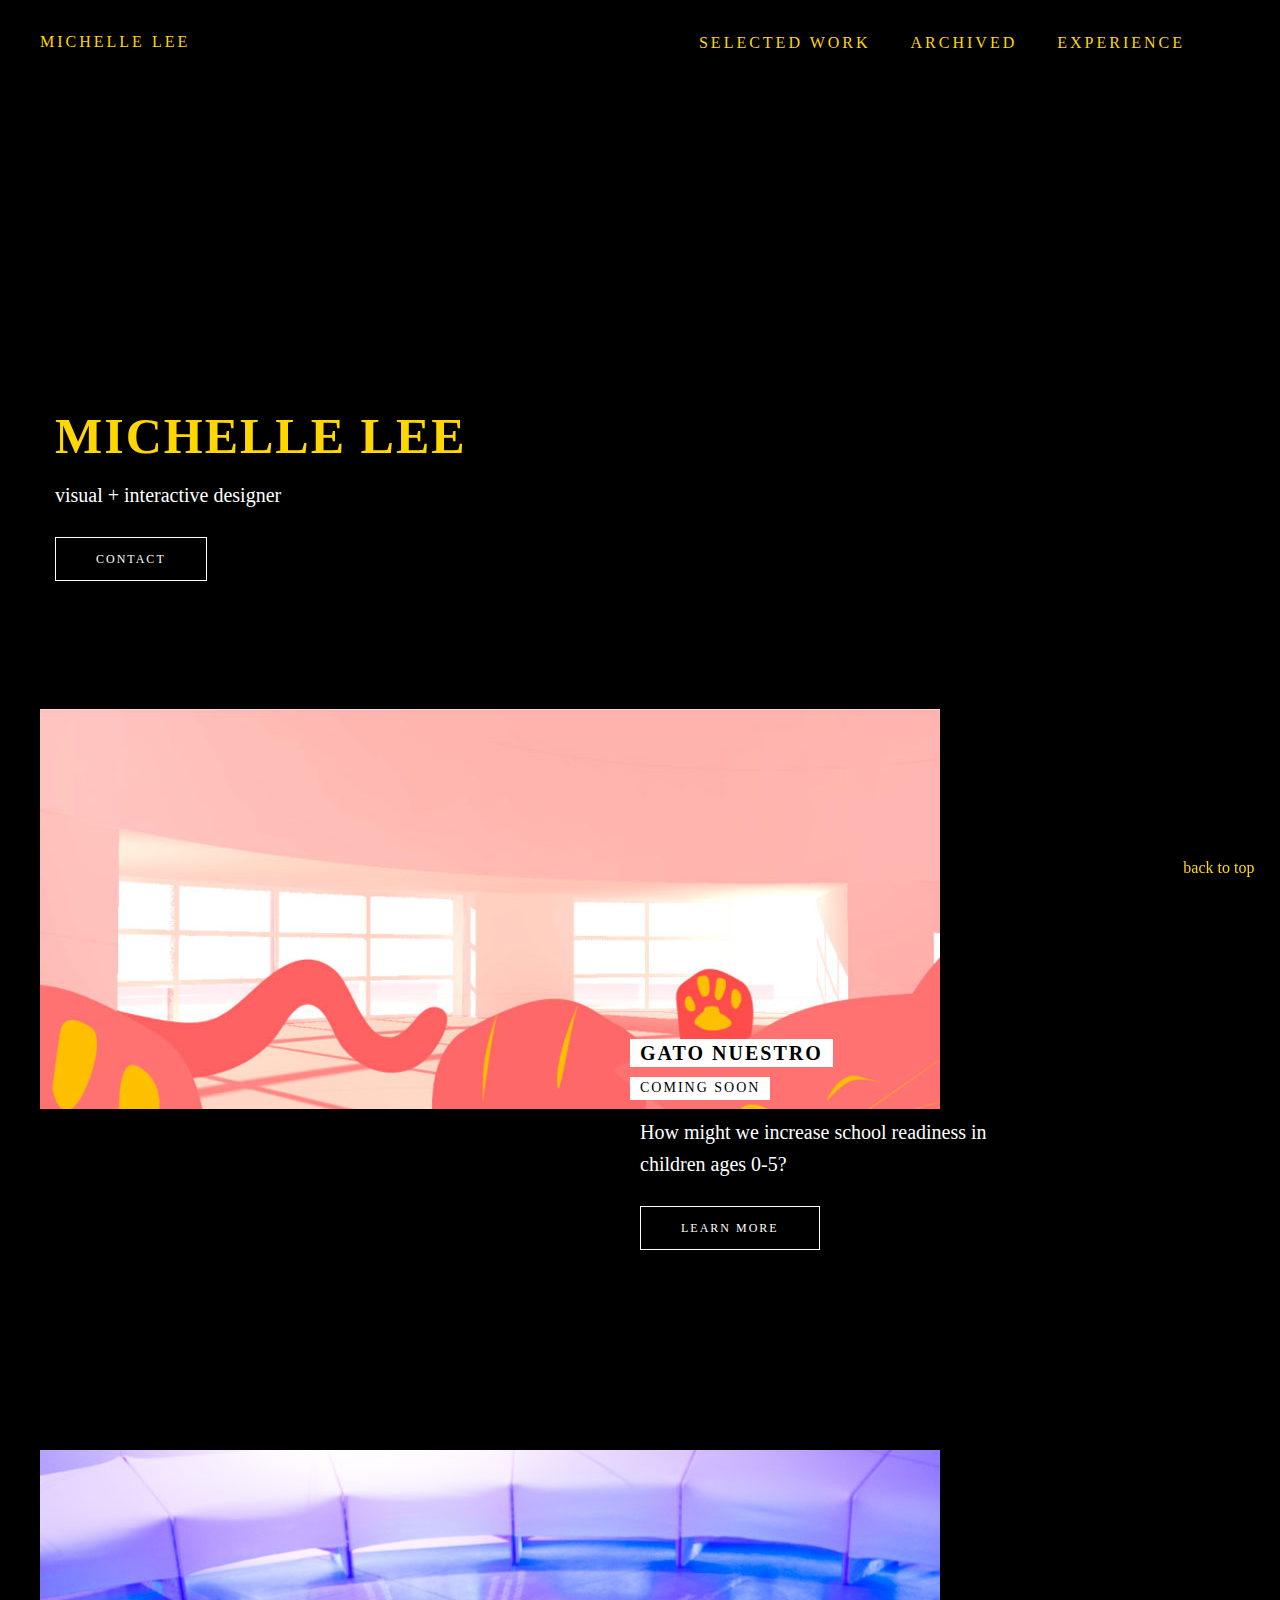
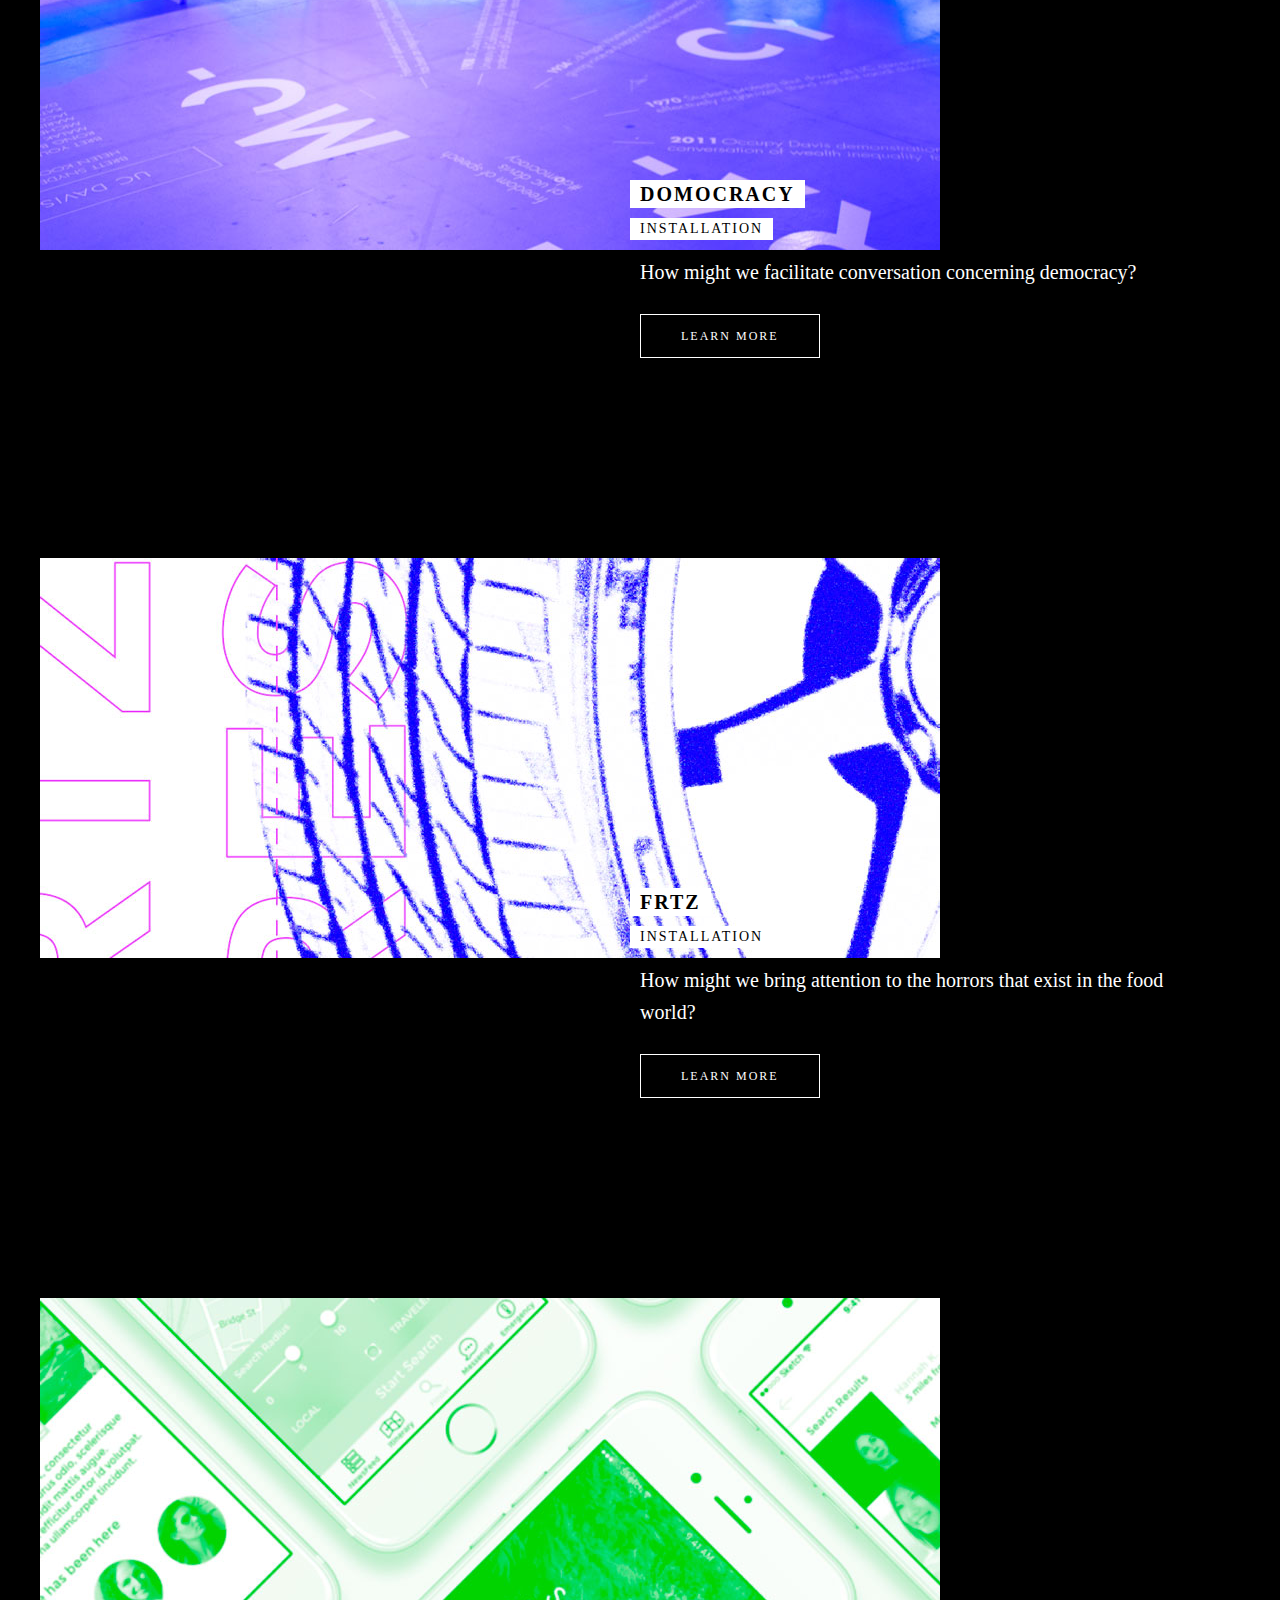
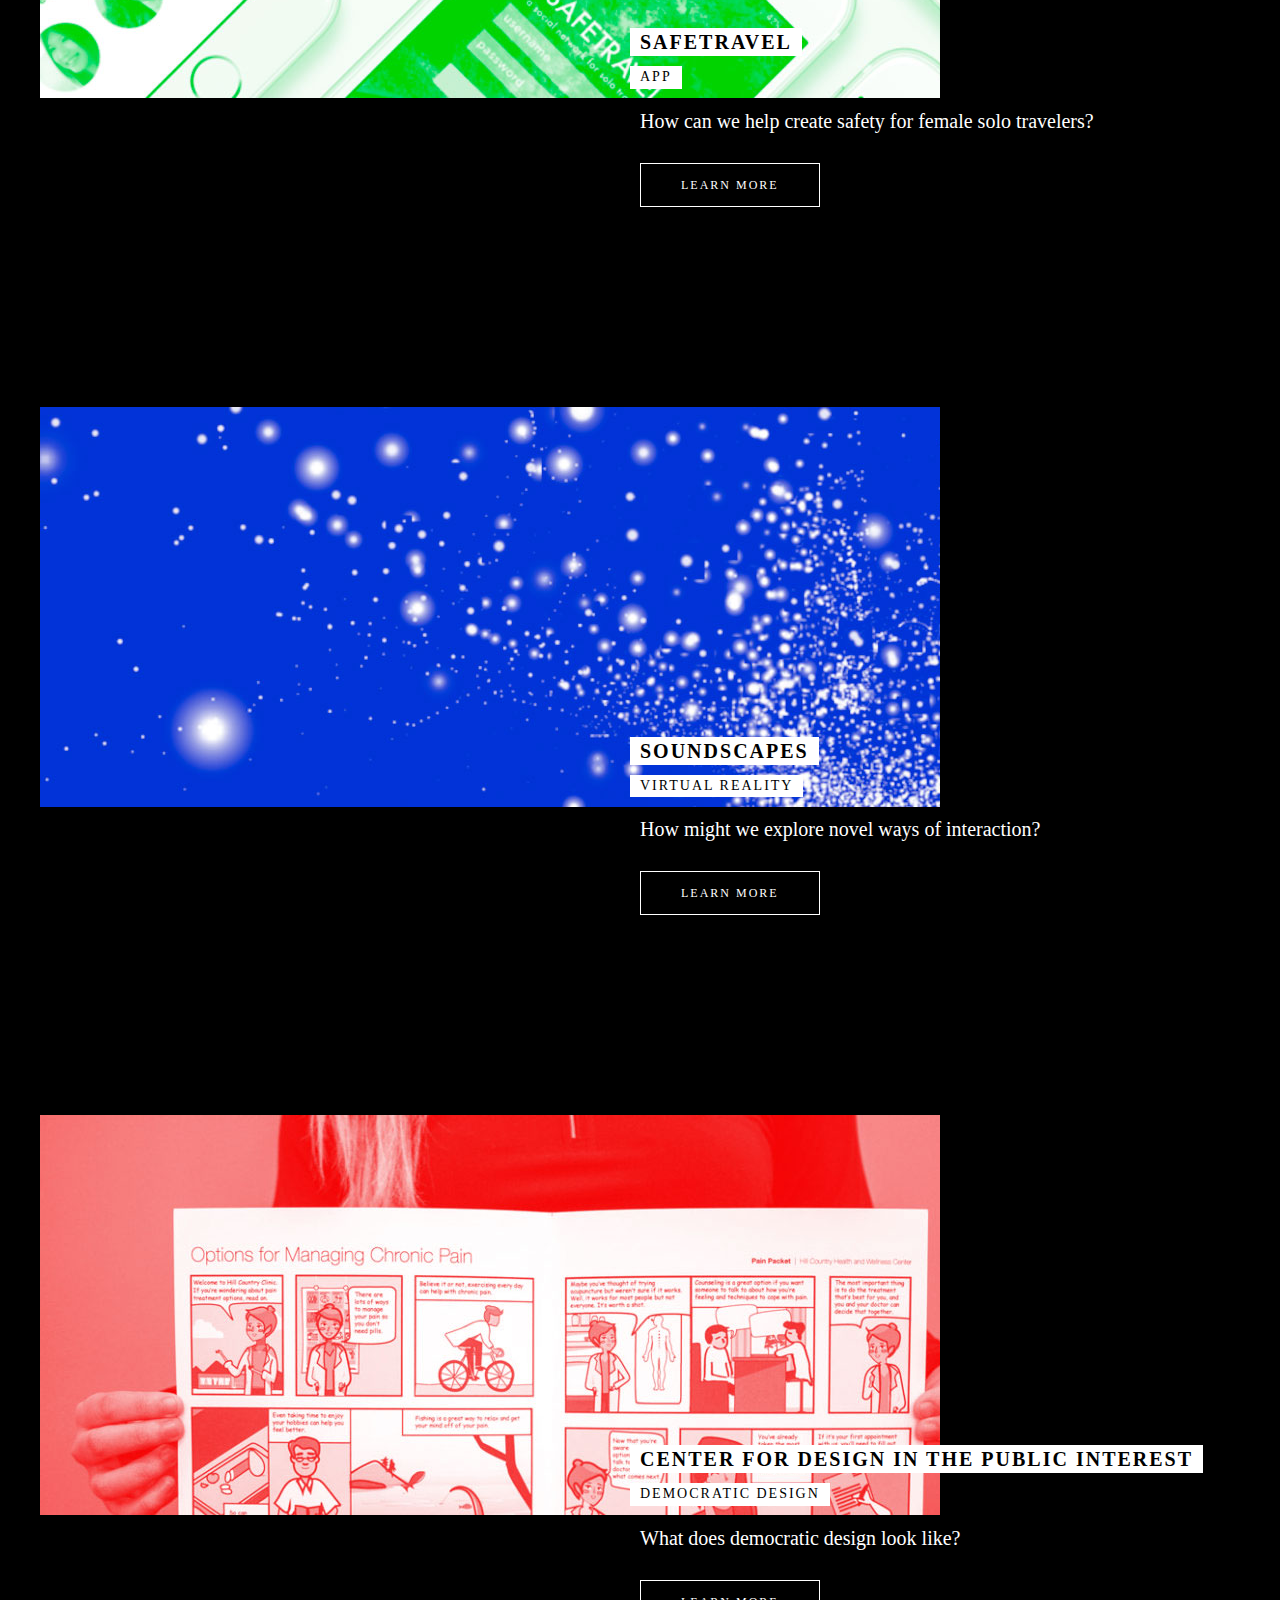
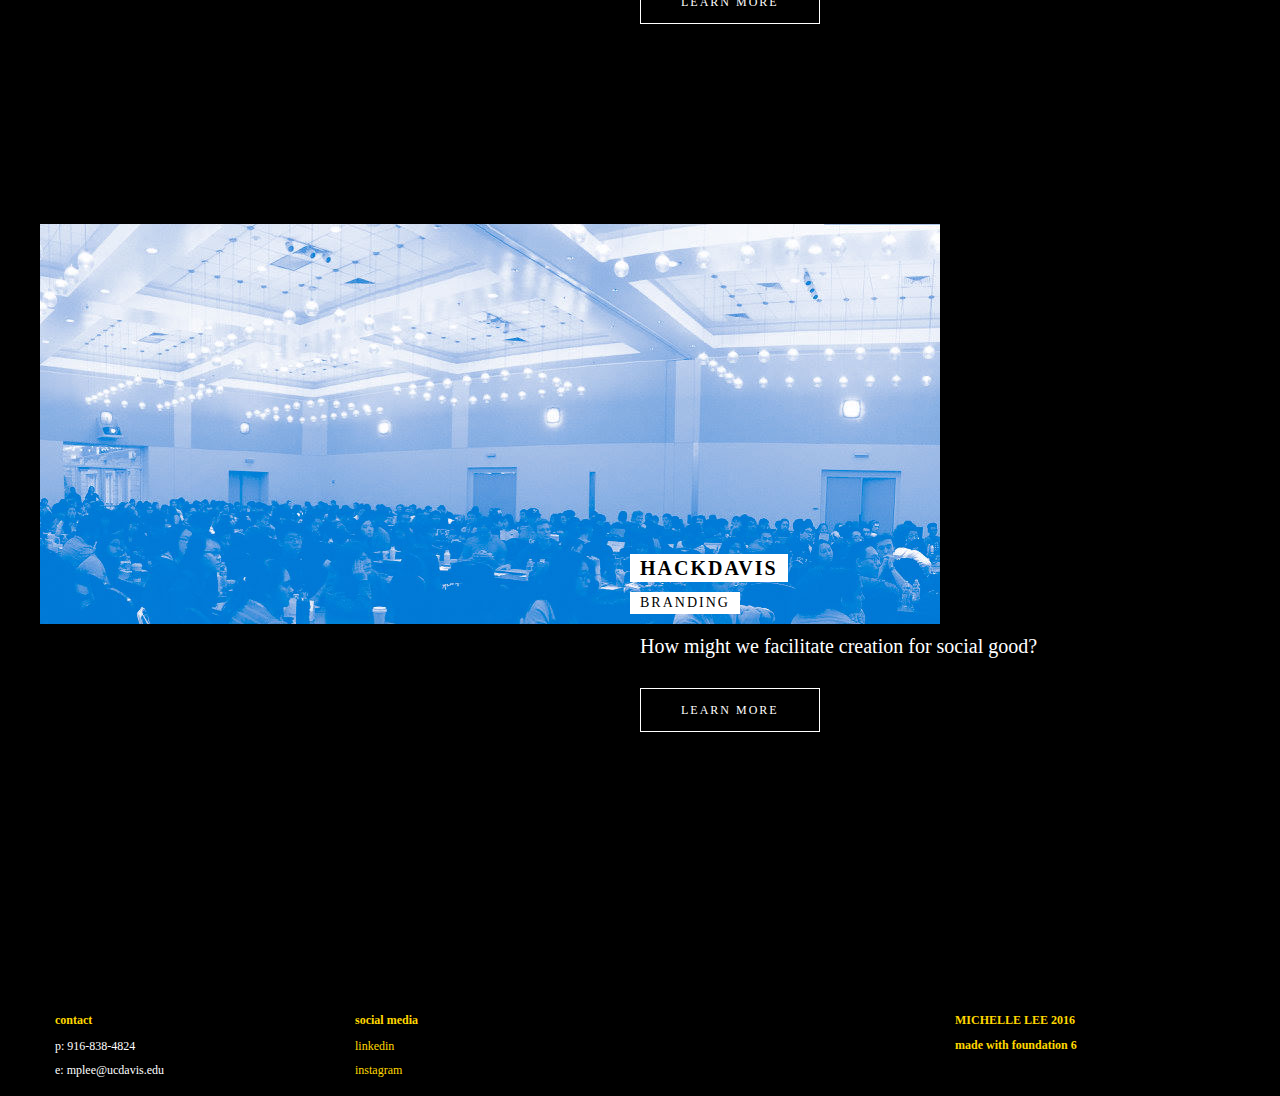
==== index.html @ e4e56f50 "initial commit" ====
<!doctype html>
<html class="no-js" lang="en" dir="ltr">

<head>
    <meta charset="utf-8">
    <meta http-equiv="x-ua-compatible" content="ie=edge">
    <meta name="viewport" content="width=device-width, initial-scale=1.0">
    <title>CALIBRATING</title>
    <link rel="stylesheet" href="css/foundation.css">
    <link rel="stylesheet" href="css/app.css">



</head>

<body>
    <video id="bgVideo" autoplay loop>
        <!-- Video is embedded in the WEBM format -->
        <source src="images/midterm_4.mov" type="video/webm">
    </video>

    <nav>


        <div class="row" id="nav">

            <a href="index.html" id="titletag">MICHELLE LEE</a>

            <div class="large-5 columns">

            </div>

            <div class="large-7 columns">
                <ul id="menu-float-right">

                    <li>
                        <a href="experience.html">EXPERIENCE</a>
                    </li>
                    <li>
                        <a href="#">ARCHIVED</a>
                    </li>
                    <li>
                        <a href="index.html">SELECTED WORK</a>
                    </li>


                </ul>
            </div>




        </div>

    </nav>
    <section>


        <div class="row" id="row1">
            <div class="small-6 large-2 columns"></div>
            <div class="small-6 large-8 columns">
                <h4>MICHELLE LEE</h4>
                <p>visual + interactive designer</p>
                <button class="generalbutton" href="mailto:mplee@ucdavis.edu">CONTACT </button>
            </div>
            <div class="small-12 large-2 columns"></div>
        </div>


    </section>


    <section>


        <div class="reveal" id="exampleModal1" data-reveal>
            <p>Coming soon to the Crocker Art Museum, May 2017</p>
            <p>“Gato Nuestro” is an installation-in-progress for early childhood development by Michelle Lee and Darin Reyes. It will be an audiovisual interactive installation for children 0-5 which explores children’s relationships with their comforting toys, their world, and themselves. </p>
            <button class="close-button" data-close aria-label="Close modal" type="button">
                <span aria-hidden="true">&times;</span>
            </button>
        </div>


        <div class="row">
            <div class="large-9 columns" id="gatonuestro"></div>
            <div class="large-3 columns"></div>

            <div class="row" class="bottomrow">
                <div class="large-6 columns"></div>
                <div class="large-6 columns" id="floater">

                    <h5>GATO NUESTRO</h5>
                    <br>
                    <p class="tags">COMING SOON
                    </p>
                    <p>How might we increase school readiness in
                        <br>children ages 0-5?</p>



                    <button class="generalbutton" data-open="exampleModal1">LEARN MORE</button>

                </div>
            </div>


        </div>



        <div class="row">
            <div class="large-9 columns" id="domocracy"></div>
            <div class="large-3 columns"></div>

            <div class="row" class="bottomrow">
                <div class="large-6 columns"></div>
                <div class="large-6 columns" id="floater">

                    <h5>DOMOCRACY</h5>
                    <br>
                    <p class="tags">INSTALLATION
                    </p>
                    <p>How might we facilitate conversation concerning democracy?</p>





                    <button class="generalbutton" data-open="domocracy-overlay">LEARN MORE</button>

                </div>
            </div>





        </div>
        <div class="row">
            <div class="large-9 columns" id="frtz"></div>
            <div class="large-3 columns"></div>

            <div class="row" class="bottomrow">
                <div class="large-6 columns"></div>
                <div class="large-6 columns" id="floater">

                    <h5>FRTZ</h5>
                    <br>
                    <p class="tags">INSTALLATION
                    </p>
                    <p>How might we bring attention to the horrors that exist in the food world?</p>



                    <button class="generalbutton" data-open="frtz-overlay">LEARN MORE</button>

                </div>
            </div>


        </div>
        <div class="row">
            <div class="large-9 columns" id="safetravel"></div>
            <div class="large-3 columns"></div>

            <div class="row" class="bottomrow">
                <div class="large-6 columns"></div>
                <div class="large-6 columns" id="floater">

                    <h5>SAFETRAVEL</h5>
                    <br>
                    <p class="tags">APP
                    </p>
                    <p>How can we help create safety for female solo travelers?</p>



                    <button class="generalbutton" data-open="safetravel-overlay">LEARN MORE</button>

                </div>
            </div>


        </div>
        <div class="row">
            <div class="large-9 columns" id="soundscapes"></div>
            <div class="large-3 columns"></div>

            <div class="row" class="bottomrow">
                <div class="large-6 columns"></div>
                <div class="large-6 columns" id="floater">

                    <h5>SOUNDSCAPES</h5>
                    <br>
                    <p class="tags">VIRTUAL REALITY
                    </p>
                    <p>How might we explore novel ways of interaction?</p>



                    <button class="generalbutton" data-open="soundscapes-overlay">LEARN MORE</button>

                </div>
            </div>


        </div>
        <div class="row">
            <div class="large-9 columns" id="dipi"></div>
            <div class="large-3 columns"></div>

            <div class="row" class="bottomrow">
                <div class="large-6 columns"></div>
                <div class="large-6 columns" id="floater">

                    <h5>CENTER FOR DESIGN IN THE PUBLIC INTEREST</h5>
                    <br>
                    <p class="tags">DEMOCRATIC DESIGN
                    </p>
                    <p>What does democratic design look like?</p>



                    <button class="generalbutton" data-open="dipi-overlay">LEARN MORE</button>

                </div>
            </div>


        </div>

        <div class="row">
            <div class="large-9 columns" id="hackdavis"></div>
            <div class="large-3 columns"></div>

            <div class="row" class="bottomrow">
                <div class="large-6 columns"></div>
                <div class="large-6 columns" id="floater">

                    <h5>HACKDAVIS</h5>
                    <br>
                    <p class="tags">BRANDING
                    </p>
                    <p>How might we facilitate creation for social good?</p>



                    <button class="generalbutton" data-open="hackdavis-overlay">LEARN MORE</button>

                </div>
            </div>


        </div>

    </section>










    <!-- OVERLAYS BEGIN HERE-->


    <!-- GATO NUESTRO OVERLAY -->

    <div class="full reveal" id="gato-overlay" data-reveal data-animation-in="fade-in" data-animation-out="fade-out">


        <div class="row" id="row">



            <div class="heroimage">
            </div>



        </div>

        <div class="row" id="row">


            <div class="small-12 large-2 columns">

                <h6>EXPERTISE</h6>
                <p class="expertise-class">
                    Arduino
                    <br> Electronics
                    <br> Spatial Experience
                    <br> Concept
                    <br>

                </p>


                <h6>TIME PERIOD</h6>
                <p class="descriptor-paragraphs">September 2016 - May 2017</p>

                <h6>COLLABORATORS </h6>
                <p class="descriptor-paragraphs">Darin Reyes</p>
                <h6>MERIT </h6>
                <p class="descriptor-paragraphs">ArtSpots Grant 2016</p>

            </div>


            <div class="small-12 large-8 columns">


                <p>
                    This is a pitch paragraph. Lorem ipsum dolor sit amet, consectetur adipiscing elit. Duis lacinia ultricies neque, sit amet pharetra diam porttitor et. Suspendisse dictum placerat risus id tristique. Praesent non elementum ex, quis feugiat mi. Maecenas ac ex non ligula rutrum volutpat. Nulla aliquam, nulla ac dictum finibus, leo arcu maximus ipsum, viverra pulvinar ligula lacus ac arcu. Nunc tempus est id nunc vulputate, non mattis erat mattis. Pellentesque id lobortis ipsum. Nunc dui mi, semper quis diam sed, dictum euismod erat. Maecenas ornare orci id sapien malesuada pharetra. Duis facilisis rhoncus lacinia. Phasellus hendrerit nisi eget nibh porttitor, quis accumsan nisi dapibus. Pellentesque congue dictum mauris ac blandit. Quisque tempor convallis ligula ut posuere. Mauris a tellus ac lectus consectetur eleifend quis eget nulla. Integer vel dui fermentum, lobortis felis ac, lacinia ante.

                </p>

                <h3>How might we create meaningful experiences for children ages 0-5?</h3>


                <p>Lorem ipsum dolor sit amet, consectetur adipiscing elit. Duis lacinia ultricies neque, sit amet pharetra diam porttitor et. Suspendisse dictum placerat risus id tristique. Praesent non elementum ex, quis feugiat mi. Maecenas ac ex non ligula rutrum volutpat. Nulla aliquam, nulla ac dictum finibus, leo arcu maximus ipsum, viverra pulvinar ligula lacus ac arcu. Nunc tempus est id nunc vulputate, non mattis erat mattis. Pellentesque id lobortis ipsum. Nunc dui mi, semper quis diam sed, dictum euismod erat. Maecenas ornare orci id sapien malesuada pharetra. Duis facilisis rhoncus lacinia. Phasellus hendrerit nisi eget nibh porttitor, quis accumsan nisi dapibus. Pellentesque congue dictum mauris ac blandit. Quisque tempor convallis ligula ut posuere. Mauris a tellus ac lectus consectetur eleifend quis eget nulla. Integer vel dui fermentum, lobortis felis ac, lacinia ante.</p>

                <p>Lorem ipsum dolor sit amet, consectetur adipiscing elit. Duis lacinia ultricies neque, sit amet pharetra diam porttitor et. Suspendisse dictum placerat risus id tristique. Praesent non elementum ex, quis feugiat mi. Maecenas ac ex non ligula rutrum volutpat. Nulla aliquam, nulla ac dictum finibus, leo arcu maximus ipsum, viverra pulvinar ligula lacus ac arcu. Nunc tempus est id nunc vulputate, non mattis erat mattis. Pellentesque id lobortis ipsum. Nunc dui mi, semper quis diam sed, dictum euismod erat. Maecenas ornare orci id sapien malesuada pharetra. Duis facilisis rhoncus lacinia. Phasellus hendrerit nisi eget nibh porttitor, quis accumsan nisi dapibus. Pellentesque congue dictum mauris ac blandit. Quisque tempor convallis ligula ut posuere. Mauris a tellus ac lectus consectetur eleifend quis eget nulla. Integer vel dui fermentum, lobortis felis ac, lacinia ante.</p>

            </div>


            <div class="small-12 large-2 columns"></div>


        </div>

        <button class="close-button" data-close aria-label="Close modal" type="button">
            <span aria-hidden="true">&times;</span>
        </button>
    </div>





    <!-- DOMOCRACY OVERLAY -->

    <div class="full reveal" id="domocracy-overlay" data-reveal data-animation-in="fade-in" data-animation-out="fade-out">


        <div class="row" id="row">



            <div class="heroimage" id="domocracy-hero-image">
            </div>



        </div>

        <div class="row" id="row">


            <div class="small-12 large-2 columns">

                <h6>EXPERTISE</h6>
                <p class="expertise-class">
                    Arduino
                    <br> Electronics
                    <br> Concept
                    <br> Spatial Experience
                    <br> Graphic Design
                    <br>

                </p>


                <h6>TIME PERIOD</h6>
                <p class="descriptor-paragraphs">Spring 2016 - Fall 2016</p>

                <h6>COLLABORATORS </h6>
                <p class="descriptor-paragraphs">Bret Yourstone
                    <br> Marissa Meier
                    <br>Jacqueline Su
                    <br>Malak Dirdiry
                    <br>Rong Ben
                    <br>Katherine Ta
                    <br>Dat Vo
                    <br>
                </p>
                <h6>MERIT </h6>
                <p class="descriptor-paragraphs">Presented at SOFA Connect 2016
                    <br>Received Funding from SOFA Chicago for Fabrication</p>

            </div>


            <div class="small-12 large-8 columns">


                <p>
                    Domocracy is a seating installation inspired by student protests at UC Davis over recent years. My team settled on highlighting the question:
                </p>

                <h3>How might we create a space that encourages freedom of speech? </h3>


                <p>We looked to structures on our own campus—the UC Davis Domes—to inspire the design of the installation’s form. Every element of the design references the core value of free speech within our community while taking inspiration from some key components that make the UC Davis campus unique. This project was created as a submission to <a href="http://www.sofaexpo.com/2016-connect">SOFA Connect 2016</a> . The prompt asked us to create seating that represented our school. It had to meet the requirements of: staging, lighting, and seating.
                </p>

                <div class="row">


                    <div class="small-6 large-6 columns">
                        <video width="100%" autoplay controls>
                            <!-- Video is embedded in the WEBM format -->
                            <source src="images/video-1478105328.mp4" type="video/webm">
                        </video>




                    </div>

                    <div class="small-6 large-6 columns">


                        <video width="100%" autoplay controls>
                            <!-- Video is embedded in the WEBM format -->
                            <source src="images/video-1478114514.mp4" type="video/webm">
                        </video>
                    </div>
                    <div class="small-12 large-12 columns ">
                        <video width="100%" autoplay controls>
                            <!-- Video is embedded in the WEBM format -->
                            <source src="images/video-1478126873.mp4" type="video/webm">
                    </div>
                    </video>



                </div>

                <p>The wooden structural framework of Domocracy has been inspired by flat-pack construction methods and Japanese joinery, techniques that involves interlocking materials together to maximize stability and material-efficiency. After researching and studying existing techniques, we began to explore ways in which our design could maintain itself while supporting human weight. Our earliest cardboard models developed into rapid prototypes on the CNC mill to find which design is most reliable. Many of our early models included individually designed seats attempting to stimulate various points of repose and posture. The original idea was for the seating itself to stimulate discourse within the space, but we felt that was ineffective and began to look too cluttered. We felt this design did not create a cohesive, unified seating area and instead redesigned the seating into a singular, adaptable profile.</p>

                <div class="row">

                    <div class="small-6 large-6 columns" height="300px">
                        <img src="images/domocracy/sm_IMG_5683_MR.jpg">

                    </div>



                    <div class="small-6 large-6 columns" height="300px">
                        <img src="images/domocracy/sm_IMG_5749_MR.jpg">
                    </div>




                </div>
                <img src="images/domocracy/14329300_1295981840421229_1410561557_o.jpg">



                <p>Domocracy incorporates responsive lighting. The volume of the conversation and the presence of people engaging in conversation within the area activate LED strips located beneath the seats. The programming language, Arduino, was utilized for this.</p>


                <img src="images/domocracy/proposal.png">
            </div>



            <div class="small-12 large-2 columns"></div>


        </div>
        <button class="close-button" data-close aria-label="Close modal" type="button">
            <span aria-hidden="true">&times;</span>
        </button>
    </div>




    <!-- frtz OVERLAY -->

    <div class="full reveal" id="frtz-overlay" data-reveal data-animation-in="fade-in" data-animation-out="fade-out">


        <div class="row" id="row">



            <div class="heroimage" id="frtz-hero-image">
            </div>



        </div>

        <div class="row" id="row">


            <div class="small-12 large-2 columns">

                <h6>EXPERTISE</h6>
                <p class="expertise-class">
                    Graphic Design
                    <br> Web Design
                    <br> Branding
                    <br>
                </p>


                <h6>TIME PERIOD</h6>
                <p class="descriptor-paragraphs">Fall 2016</p>

                <h6>COLLABORATORS </h6>
                <p class="descriptor-paragraphs"> Darin Reyes
                    <br> Lauren Kelly</p>
                <h6>MERIT </h6>
                <p class="descriptor-paragraphs">Presented at "Mind Grown" Pop Up Exhibition @ the John Natsoulas Gallery, December 7th 2016</p>

            </div>


            <div class="small-12 large-8 columns">


                <p>
                    FRTZ is a conceptual project that places viewers within the story of a merger of two companies — Fritz Co. and Fritz Inc. This interactive installation takes the form of a hiring kiosk. It tests the limts of the visitor's ethics against a sinister company history which mirrors the story of today’s leading food and medicine corporations.

                </p>

                <h3>How might we bring attention to the horrors that exist in the food world?</h3>

                <div class="row">
                    <div class="small-6 large-6 columns">
                        <img src="images/frtz/frtz-mockup1.png">
                    </div>
                    <div class="small-6 large-6 columns">
                        <img src="images/frtz/frtz-mockup2.png"></div>
                    <div class="small-12 large-12 columns">
                        <img src="images/frtz/frtz-mockup3.png"></div>


                    <div class="small-12 large-12 columns">
                        <img src="images/frtz/161207_MindGrown_0007.jpg"></div>

                    <div class="small-12 large-12 columns">
                        <img src="images/frtz/161207_MindGrown_0073.jpg"></div>

                    <div class="small-12 large-12 columns">
                        <img src="images/frtz/161207_MindGrown_0106.jpg"></div>
                </div>






            </div>


            <div class="small-12 large-2 columns"></div>


        </div>

        <button class="close-button" data-close aria-label="Close modal" type="button">
            <span aria-hidden="true">&times;</span>
        </button>
    </div>







    <!-- safetravel OVERLAY -->

    <div class="full reveal" id="safetravel-overlay" data-reveal data-animation-in="fade-in" data-animation-out="fade-out">


        <div class="row" id="row">



            <div class="heroimage">
            </div>



        </div>

        <div class="row" id="row">


            <div class="small-12 large-2 columns">

                <h6>EXPERTISE</h6>
                <p class="expertise-class">
                    FramerJS
                    <br> Prototyping
                    <br> User Interface Design
                    <br> UX Research
                    <br>
                </p>


                <h6>TIME PERIOD</h6>
                <p class="descriptor-paragraphs">Spring 2016</p>

                <h6>COLLABORATORS </h6>
                <p class="descriptor-paragraphs"> Connie Xu</p>
                <h6>MERIT </h6>
                <p class="descriptor-paragraphs">CITRIS Mobile App Competition - 1st Place
                    <Br>BIG BANG! Business Competition - Semi Finalist</p>

            </div>


            <div class="small-12 large-8 columns">


                <p>
                    This is a pitch paragraph. Lorem ipsum dolor sit amet, consectetur adipiscing elit. Duis lacinia ultricies neque, sit amet pharetra diam porttitor et. Suspendisse dictum placerat risus id tristique. Praesent non elementum ex, quis feugiat mi. Maecenas ac ex non ligula rutrum volutpat. Nulla aliquam, nulla ac dictum finibus, leo arcu maximus ipsum, viverra pulvinar ligula lacus ac arcu. Nunc tempus est id nunc vulputate, non mattis erat mattis. Pellentesque id lobortis ipsum. Nunc dui mi, semper quis diam sed, dictum euismod erat. Maecenas ornare orci id sapien malesuada pharetra. Duis facilisis rhoncus lacinia. Phasellus hendrerit nisi eget nibh porttitor, quis accumsan nisi dapibus. Pellentesque congue dictum mauris ac blandit. Quisque tempor convallis ligula ut posuere. Mauris a tellus ac lectus consectetur eleifend quis eget nulla. Integer vel dui fermentum, lobortis felis ac, lacinia ante.

                </p>

                <h3>How can we help create safety for female solo travelers? </h3>


                <p>Lorem ipsum dolor sit amet, consectetur adipiscing elit. Duis lacinia ultricies neque, sit amet pharetra diam porttitor et. Suspendisse dictum placerat risus id tristique. Praesent non elementum ex, quis feugiat mi. Maecenas ac ex non ligula rutrum volutpat. Nulla aliquam, nulla ac dictum finibus, leo arcu maximus ipsum, viverra pulvinar ligula lacus ac arcu. Nunc tempus est id nunc vulputate, non mattis erat mattis. Pellentesque id lobortis ipsum. Nunc dui mi, semper quis diam sed, dictum euismod erat. Maecenas ornare orci id sapien malesuada pharetra. Duis facilisis rhoncus lacinia. Phasellus hendrerit nisi eget nibh porttitor, quis accumsan nisi dapibus. Pellentesque congue dictum mauris ac blandit. Quisque tempor convallis ligula ut posuere. Mauris a tellus ac lectus consectetur eleifend quis eget nulla. Integer vel dui fermentum, lobortis felis ac, lacinia ante.</p>

                <p>Lorem ipsum dolor sit amet, consectetur adipiscing elit. Duis lacinia ultricies neque, sit amet pharetra diam porttitor et. Suspendisse dictum placerat risus id tristique. Praesent non elementum ex, quis feugiat mi. Maecenas ac ex non ligula rutrum volutpat. Nulla aliquam, nulla ac dictum finibus, leo arcu maximus ipsum, viverra pulvinar ligula lacus ac arcu. Nunc tempus est id nunc vulputate, non mattis erat mattis. Pellentesque id lobortis ipsum. Nunc dui mi, semper quis diam sed, dictum euismod erat. Maecenas ornare orci id sapien malesuada pharetra. Duis facilisis rhoncus lacinia. Phasellus hendrerit nisi eget nibh porttitor, quis accumsan nisi dapibus. Pellentesque congue dictum mauris ac blandit. Quisque tempor convallis ligula ut posuere. Mauris a tellus ac lectus consectetur eleifend quis eget nulla. Integer vel dui fermentum, lobortis felis ac, lacinia ante.</p>

            </div>


            <div class="small-12 large-2 columns"></div>


        </div>

        <button class="close-button" data-close aria-label="Close modal" type="button">
            <span aria-hidden="true">&times;</span>
        </button>
    </div>









    <!-- soundscapes OVERLAY -->

    <div class="full reveal" id="soundscapes-overlay" data-reveal data-animation-in="fade-in" data-animation-out="fade-out">


        <div class="row" id="row">



            <div class="heroimage">
            </div>



        </div>

        <div class="row" id="row">


            <div class="small-12 large-2 columns">

                <h6>EXPERTISE</h6>
                <p class="expertise-class">
                    HTML/CSS
                    <br> Javascript
                    <br> Google Cardboard
                    <br>

                </p>


                <h6>TIME PERIOD</h6>
                <p class="descriptor-paragraphs">Winter 2016</p>

                <h6>COLLABORATORS </h6>
                <p class="descriptor-paragraphs">Darin Reyes</p>
                <h6>MERIT </h6>
                <p class="descriptor-paragraphs">This project was presented at ISEA 2016 Hong Kong and also as a part of our guest lecture "Design for Social Change"</p>

            </div>


            <div class="small-12 large-8 columns">


                <p>
                    This is a pitch paragraph. Lorem ipsum dolor sit amet, consectetur adipiscing elit. Duis lacinia ultricies neque, sit amet pharetra diam porttitor et. Suspendisse dictum placerat risus id tristique. Praesent non elementum ex, quis feugiat mi. Maecenas ac ex non ligula rutrum volutpat. Nulla aliquam, nulla ac dictum finibus, leo arcu maximus ipsum, viverra pulvinar ligula lacus ac arcu. Nunc tempus est id nunc vulputate, non mattis erat mattis. Pellentesque id lobortis ipsum. Nunc dui mi, semper quis diam sed, dictum euismod erat. Maecenas ornare orci id sapien malesuada pharetra. Duis facilisis rhoncus lacinia. Phasellus hendrerit nisi eget nibh porttitor, quis accumsan nisi dapibus. Pellentesque congue dictum mauris ac blandit. Quisque tempor convallis ligula ut posuere. Mauris a tellus ac lectus consectetur eleifend quis eget nulla. Integer vel dui fermentum, lobortis felis ac, lacinia ante.

                </p>

                <h3>How might we explore novel ways of interaction? </h3>


                <p>Lorem ipsum dolor sit amet, consectetur adipiscing elit. Duis lacinia ultricies neque, sit amet pharetra diam porttitor et. Suspendisse dictum placerat risus id tristique. Praesent non elementum ex, quis feugiat mi. Maecenas ac ex non ligula rutrum volutpat. Nulla aliquam, nulla ac dictum finibus, leo arcu maximus ipsum, viverra pulvinar ligula lacus ac arcu. Nunc tempus est id nunc vulputate, non mattis erat mattis. Pellentesque id lobortis ipsum. Nunc dui mi, semper quis diam sed, dictum euismod erat. Maecenas ornare orci id sapien malesuada pharetra. Duis facilisis rhoncus lacinia. Phasellus hendrerit nisi eget nibh porttitor, quis accumsan nisi dapibus. Pellentesque congue dictum mauris ac blandit. Quisque tempor convallis ligula ut posuere. Mauris a tellus ac lectus consectetur eleifend quis eget nulla. Integer vel dui fermentum, lobortis felis ac, lacinia ante.</p>

                <p>Lorem ipsum dolor sit amet, consectetur adipiscing elit. Duis lacinia ultricies neque, sit amet pharetra diam porttitor et. Suspendisse dictum placerat risus id tristique. Praesent non elementum ex, quis feugiat mi. Maecenas ac ex non ligula rutrum volutpat. Nulla aliquam, nulla ac dictum finibus, leo arcu maximus ipsum, viverra pulvinar ligula lacus ac arcu. Nunc tempus est id nunc vulputate, non mattis erat mattis. Pellentesque id lobortis ipsum. Nunc dui mi, semper quis diam sed, dictum euismod erat. Maecenas ornare orci id sapien malesuada pharetra. Duis facilisis rhoncus lacinia. Phasellus hendrerit nisi eget nibh porttitor, quis accumsan nisi dapibus. Pellentesque congue dictum mauris ac blandit. Quisque tempor convallis ligula ut posuere. Mauris a tellus ac lectus consectetur eleifend quis eget nulla. Integer vel dui fermentum, lobortis felis ac, lacinia ante.</p>

            </div>


            <div class="small-12 large-2 columns"></div>


        </div>

        <button class="close-button" data-close aria-label="Close modal" type="button">
            <span aria-hidden="true">&times;</span>
        </button>
    </div>






    <!--Dipi OVERLAY -->

    <div class="full reveal" id="dipi-overlay" data-reveal data-animation-in="fade-in" data-animation-out="fade-out">


        <div class="row" id="row">



            <div class="heroimage">
            </div>



        </div>

        <div class="row" id="row">


            <div class="small-12 large-2 columns">

                <h6>EXPERTISE</h6>
                <p class="expertise-class">
                    Graphic Design
                    <br> After Effects
                    <br> Generalist
                    <br>

                </p>


                <h6>TIME PERIOD</h6>
                <p class="descriptor-paragraphs">Winter 2015 - Winter 2016</p>

            </div>


            <div class="small-12 large-8 columns">


                <p>
                    This is a pitch paragraph. Lorem ipsum dolor sit amet, consectetur adipiscing elit. Duis lacinia ultricies neque, sit amet pharetra diam porttitor et. Suspendisse dictum placerat risus id tristique. Praesent non elementum ex, quis feugiat mi. Maecenas ac ex non ligula rutrum volutpat. Nulla aliquam, nulla ac dictum finibus, leo arcu maximus ipsum, viverra pulvinar ligula lacus ac arcu. Nunc tempus est id nunc vulputate, non mattis erat mattis. Pellentesque id lobortis ipsum. Nunc dui mi, semper quis diam sed, dictum euismod erat. Maecenas ornare orci id sapien malesuada pharetra. Duis facilisis rhoncus lacinia. Phasellus hendrerit nisi eget nibh porttitor, quis accumsan nisi dapibus. Pellentesque congue dictum mauris ac blandit. Quisque tempor convallis ligula ut posuere. Mauris a tellus ac lectus consectetur eleifend quis eget nulla. Integer vel dui fermentum, lobortis felis ac, lacinia ante.

                </p>

                <h3>What does democratic design look like? </h3>


                <p>Lorem ipsum dolor sit amet, consectetur adipiscing elit. Duis lacinia ultricies neque, sit amet pharetra diam porttitor et. Suspendisse dictum placerat risus id tristique. Praesent non elementum ex, quis feugiat mi. Maecenas ac ex non ligula rutrum volutpat. Nulla aliquam, nulla ac dictum finibus, leo arcu maximus ipsum, viverra pulvinar ligula lacus ac arcu. Nunc tempus est id nunc vulputate, non mattis erat mattis. Pellentesque id lobortis ipsum. Nunc dui mi, semper quis diam sed, dictum euismod erat. Maecenas ornare orci id sapien malesuada pharetra. Duis facilisis rhoncus lacinia. Phasellus hendrerit nisi eget nibh porttitor, quis accumsan nisi dapibus. Pellentesque congue dictum mauris ac blandit. Quisque tempor convallis ligula ut posuere. Mauris a tellus ac lectus consectetur eleifend quis eget nulla. Integer vel dui fermentum, lobortis felis ac, lacinia ante.</p>

                <p>Lorem ipsum dolor sit amet, consectetur adipiscing elit. Duis lacinia ultricies neque, sit amet pharetra diam porttitor et. Suspendisse dictum placerat risus id tristique. Praesent non elementum ex, quis feugiat mi. Maecenas ac ex non ligula rutrum volutpat. Nulla aliquam, nulla ac dictum finibus, leo arcu maximus ipsum, viverra pulvinar ligula lacus ac arcu. Nunc tempus est id nunc vulputate, non mattis erat mattis. Pellentesque id lobortis ipsum. Nunc dui mi, semper quis diam sed, dictum euismod erat. Maecenas ornare orci id sapien malesuada pharetra. Duis facilisis rhoncus lacinia. Phasellus hendrerit nisi eget nibh porttitor, quis accumsan nisi dapibus. Pellentesque congue dictum mauris ac blandit. Quisque tempor convallis ligula ut posuere. Mauris a tellus ac lectus consectetur eleifend quis eget nulla. Integer vel dui fermentum, lobortis felis ac, lacinia ante.</p>

            </div>


            <div class="small-12 large-2 columns"></div>


        </div>

        <button class="close-button" data-close aria-label="Close modal" type="button">
            <span aria-hidden="true">&times;</span>
        </button>
    </div>









    <!--Hackdavis OVERLAY -->

    <div class="full reveal" id="hackdavis-overlay" data-reveal data-animation-in="fade-in" data-animation-out="fade-out">


        <div class="row" id="row">



            <div class="heroimage" id="hackdavis-hero-image">
            </div>



        </div>

        <div class="row" id="row">


            <div class="small-12 large-2 columns">

                <h6>EXPERTISE</h6>
                <p class="expertise-class">
                    Graphic Design
                    <br> Project Management
                    <br> Branding
                    <br>

                </p>


                <h6>TIME PERIOD</h6>
                <p class="descriptor-paragraphs">Winter 2015 - Spring 2016</p>



                <h6>COLLABORATORS</h6>
                <p class="descriptor-paragraphs">HackDavis 2016 Team</p>

            </div>


            <div class="small-12 large-8 columns">


                <p>
                    <a href="https://hackdavis.io/2016/">HackDavis 2016</a> was the first major collegiate hackathon at UC Davis completely run by students. In Spring 2016, over 450 students, hackers, and creatives came together for 36 hours of hacking. We provided a platform to bring together the most talented students in California to address the world’s most pressing social issues; asking ourselves:

                </p>

                <h3>How might we facilitate creation for social good?</h3>


                <p>There were three main tracks to our hackathon: Environment, Health & Wellness, and Education. With these 3 tracks, we hoped to inspire change and cultivate a growing hacker community dedicated to social change at UC Davis. </p>

                <p>As the director of Design for this project, I created a professional branding system that was used to communicate with sponsors, generating over $50,000 in support. We received funding from top companies such as Google, Amazon, IBM, and more. After establishing our professional appearance, I hired a small team of designers to aid in creating the marketing materials for the event. </p>

                <p>At the end of the event, we gave out over $10,000 in prizes, and donated a matching amount to three charities of our choosing.</p>


                <div class="row">
                    <div class="small-12 columns">
                         <img src="images/hackdavis/hack11.jpg">
                <img src="images/hackdavis/hacklogo.png">
                <img src="images/hackdavis/hackdavis1.png">
                <img src="images/hackdavis/hack2.png">
                <img src="images/hackdavis/hack3.png">
                <img src="images/hackdavis/hack4.png"> 
                <img src="images/hackdavis/hack5.png">
                    </div></div>
                                <div class="row">
                <div class="small-6 columns">
                  <img src="images/hackdavis/hack6.png">
               
                </div>
                
                <div class="small-6 columns">
                
                 <img src="images/hackdavis/hack7.png">
                
                </div>
                </div>
               <div class="row">  <div class="small-12 columns">
                  <img src="images/hackdavis/hack8.png">
                  <img src="images/hackdavis/hack9.png">
                  <img src="images/hackdavis/hack10.png">
                   </div>
                       </div>






            </div>



            <div class="small-12 large-2 columns"></div>


        </div>

        <button class="close-button" data-close aria-label="Close modal" type="button">
            <span aria-hidden="true">&times;</span>
        </button>
    </div>










    <footer>
        <div class="row">

            <div class="large-3 columns">
                <h4>contact</h4>
                <ul>
                    <li>p: 916-838-4824</li>
                    <li>e: mplee@ucdavis.edu</li>
                </ul>
            </div>
            <div class="large-6 columns">
                <h4>social media</h4>
                <ul>
                    <li><a href="https://www.linkedin.com/in/michelle-lee-199a5198">linkedin</a></li>
                    <li><a href="https://www.instagram.com/mishaplee/">instagram</a></li>
                </ul>
            </div>
            <div class="large-3 columns">
                <h4>MICHELLE LEE 2016</h4>
                <h4>made with foundation 6</h4></div>

        </div>
    </footer>
    <div id="back-top">
        <a href="#"> back to top </a>
    </div>






    <!--     
<div class="row">
  <div class="small-2 large-4 columns">hello</div>
  <div class="small-4 large-4 columns">hello</div>
  <div class="small-6 large-4 columns">hello</div>
</div>
<div class="row">
  <div class="large-3 columns">hello</div>
  <div class="large-6 columns">hello</div>
  <div class="large-3 columns">hello</div>
</div>
<div class="row">
  <div class="small-6 large-2 columns">hello</div>
  <div class="small-6 large-8 columns">Michelle Lee<br>visual + interaction design </div>
  <div class="small-12 large-2 columns">hello</div>
</div>
          
          </section>
<div class="row">
  <div class="small-3 columns">hello</div>
  <div class="small-9 columns">hello</div>
</div>
<div class="row">
  <div class="large-4 columns">hello</div>
  <div class="large-8 columns">hello</div>
</div>
<div class="row">
  <div class="small-6 large-5 columns">hello</div>
  <div class="small-6 large-7 columns">hello</div>
</div>
<div class="row">
  <div class="large-6 columns">hello</div>
  <div class="large-6 columns">hello</div>
</div>

-->




    <script src="js/vendor/jquery.js"></script>
    <script src="js/vendor/what-input.js"></script>
    <script src="js/vendor/foundation.js"></script>
    <script src="js/app.js"></script>
</body>

</html>
---- css/app.css ----
footer{
        margin-top: 80px;
    margin-bottom: 20px;
}

footer h4{
    font-size: 12px;
    letter-spacing: normal;
    
}

footer ul li{
    list-style-type: none;
    font-family: open sans;
    margin-bottom: 5px;
    margin-left: -20px;
    font-size: 12px;
}


video#bgVideo {
  position: absolute;
  top: -200px;  
 width: 110%; 
  min-height: 800px;
  z-index: -1; // Put the video behind all other elements
}
 
@media only screen and (max-width: 768px) {
  video#bgVideo {
    display:none;
  }
  body{
    background-image:url("image.png");
  }
}



body {
    background-color: black;
    color: white;
    font-family: open sans;
    
    
}

.top-bar,
.top-bar-left li,
.top-bar-right li,
.dropdown menu {
    background-color: #131313;
    color: white;
    letter-spacing: 2px;
    
}


nav {
    color: white;
    margin-top: 30px;
    letter-spacing: 3px;
}

nav ul {
    list-style-type: none;
}

nav ul li{
    float:right;
    margin-right: 40px;
    color:white;
}


a:link{
text-decoration: none;
color:gold;
}

a:visited{
text-decoration: none;
color:gold;
}

a:hover{
text-decoration: none;
color:grey;
}

a:active{
text-decoration: underline;
color:gold;
}


#row1 {
    margin-top: 27%;
    margin-bottom: 10%;
}

h4 {
    letter-spacing: 2px;
    font-size: 50px;
    font-weight: bold;
    color: gold;
    font-family: open sans;
}

h5 {
    letter-spacing: 2px;
    font-family: open sans;
    margin-top: 50px;
    font-weight: bold;
    color: black;
    background-color: white;
    display: inline-block;
    padding: 0px 10px 0px 10px;
    margin-left: -10px;

}

p {
    font-family: lora;
    font-size: 20px;
}

.tags {
    font-family: open sans;
    font-size: 14px;
    letter-spacing: 2px;
    color: black;
    display: inline-block;
    background-color:white;
     padding: 0px 10px 0px 10px;
    margin-left: -10px;
    
}

#gatonuestro, #domocracy, #frtz, #safetravel, #dipi, #soundscapes, #hackdavis {
  
    height: 400px;
    margin-bottom: 70px;
    z-index: 2;
    
}



#gatonuestro {
    background-image: url("../images/gato-1.jpg");
  
}


#domocracy {
    background-image: url("../images/domocracy-1.jpg");
  
}


#frtz {
    background-image: url("../images/frtz-1.jpg");
  
}


#safetravel {
    background-image: url("../images/safetravel.jpg");
  
}


#dipi{
    background-image: url("../images/dipi-2.jpg");
  
}


#soundscapes {
    background-image: url("../images/soundscapes.jpg");
  
}


#hackdavis {
    background-image: url("../images/hackdavis.jpg");
  
}



.generalbutton{
 margin-top: 10px;   
padding: 15px 40px 15px 40px;
    border-style: solid;
    border-color: white;
    border-width: 1px;
    letter-spacing: 2px;
    font-family: open sans;
    font-size: 12px;
}

.row #floater{
 margin-top: -190px;
    position: relative; 
    margin-bottom: 200px;
}


.generalbutton:hover{
    background-color: white;
    color: black;   
}


#back-top {
  position: fixed;
  bottom:20px;
  right: 2%;
  z-index: 100;
    font-family: open sans;
}
    


.close-button {
 position: fixed;  
    
}


.heroimage {
 height: 500px;
    background-color: white;
    margin-bottom: 50px;
}




h6 {
 font-family: Open Sans;
    letter-spacing: 1px;
    font-weight: bolder;
    font-size: 12px;
    
}


.descriptor-paragraphs, .expertise-class{
 font-size: 14px;   
    font-family: Lora;
    
}

h3{
 font-family: Lora;
    background-color: white;
    color: black;
    padding-left: 20px;
       display: inline-block;
}


#domocracy-hero-image{
 background-image: url(../images/domocracy-1.jpg);
background-size: cover;
}

#frtz-hero-image{
 background-image: url(../images/frtz/161207_MindGrown_0088.jpg);
background-size: cover;
}



#hackdavis-hero-image{
 background-image: url(../images/hackdavis/hack11.jpg);
background-size: cover;
}
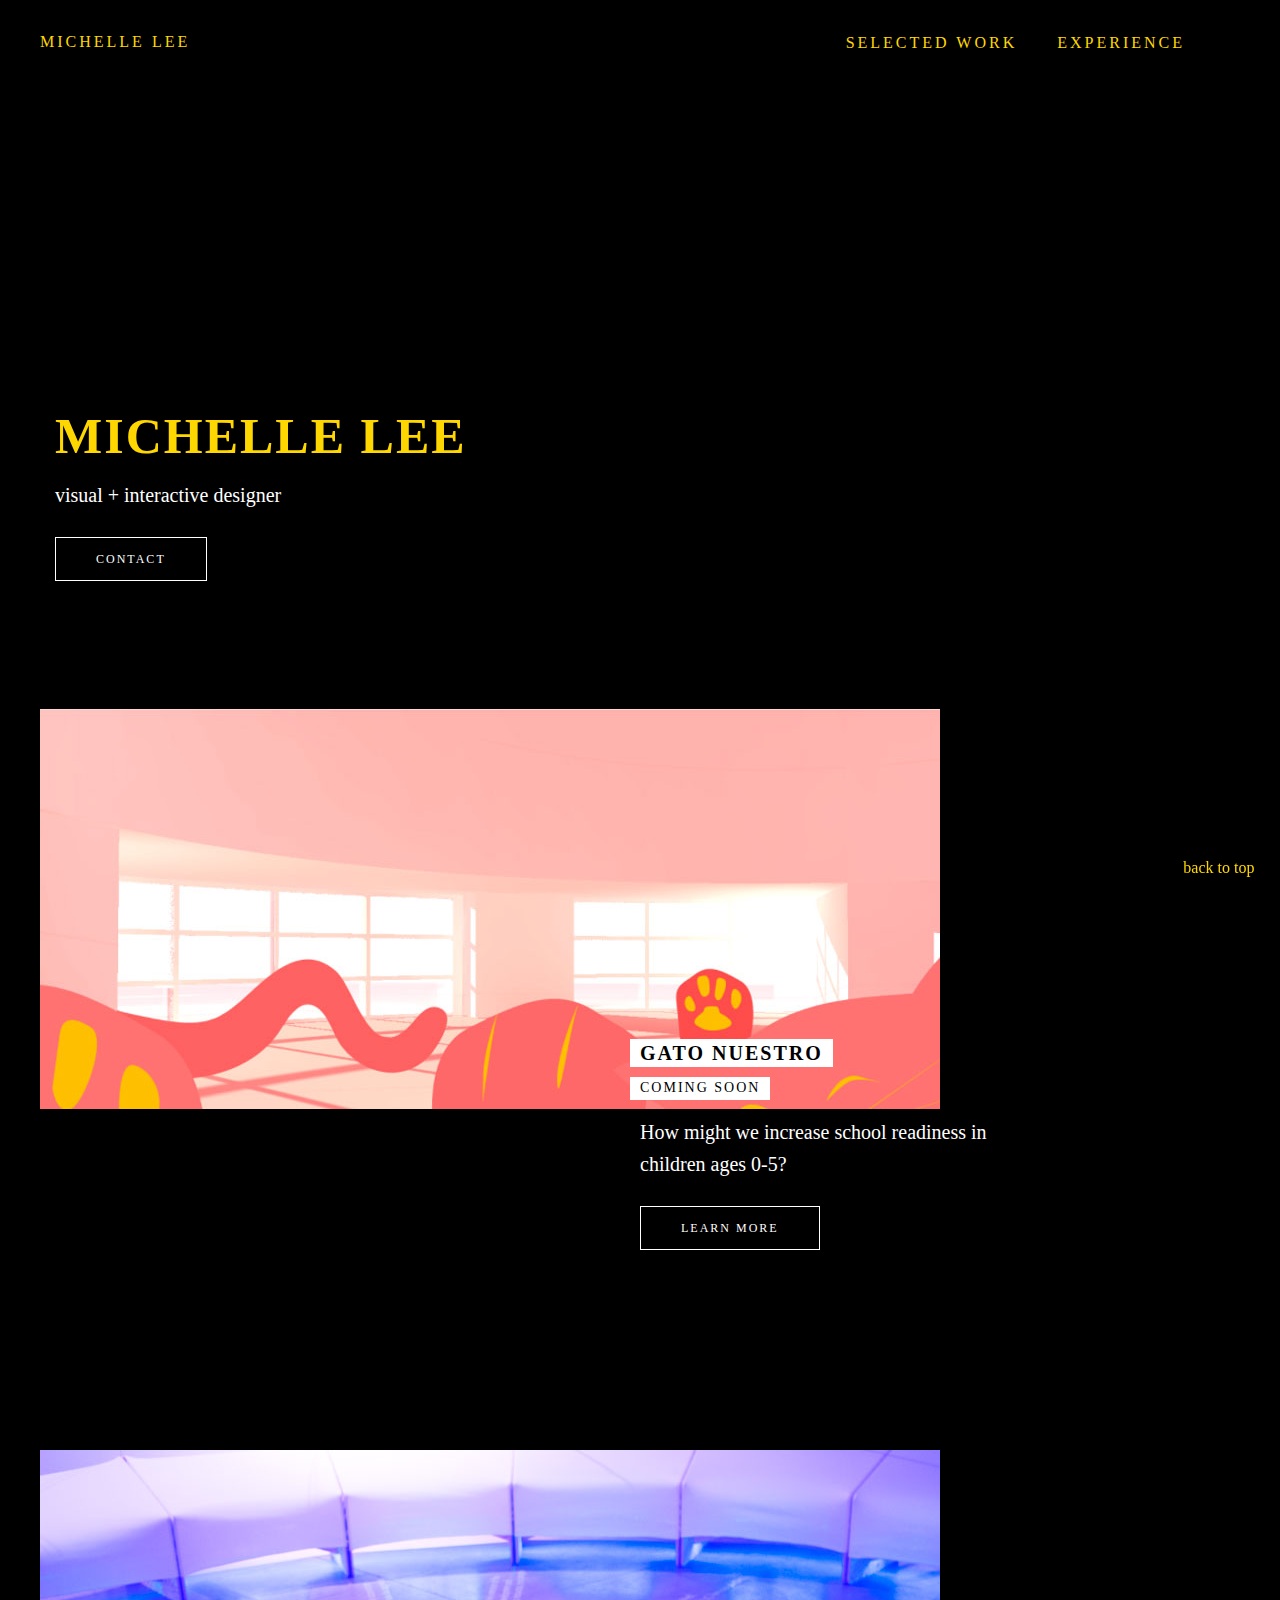
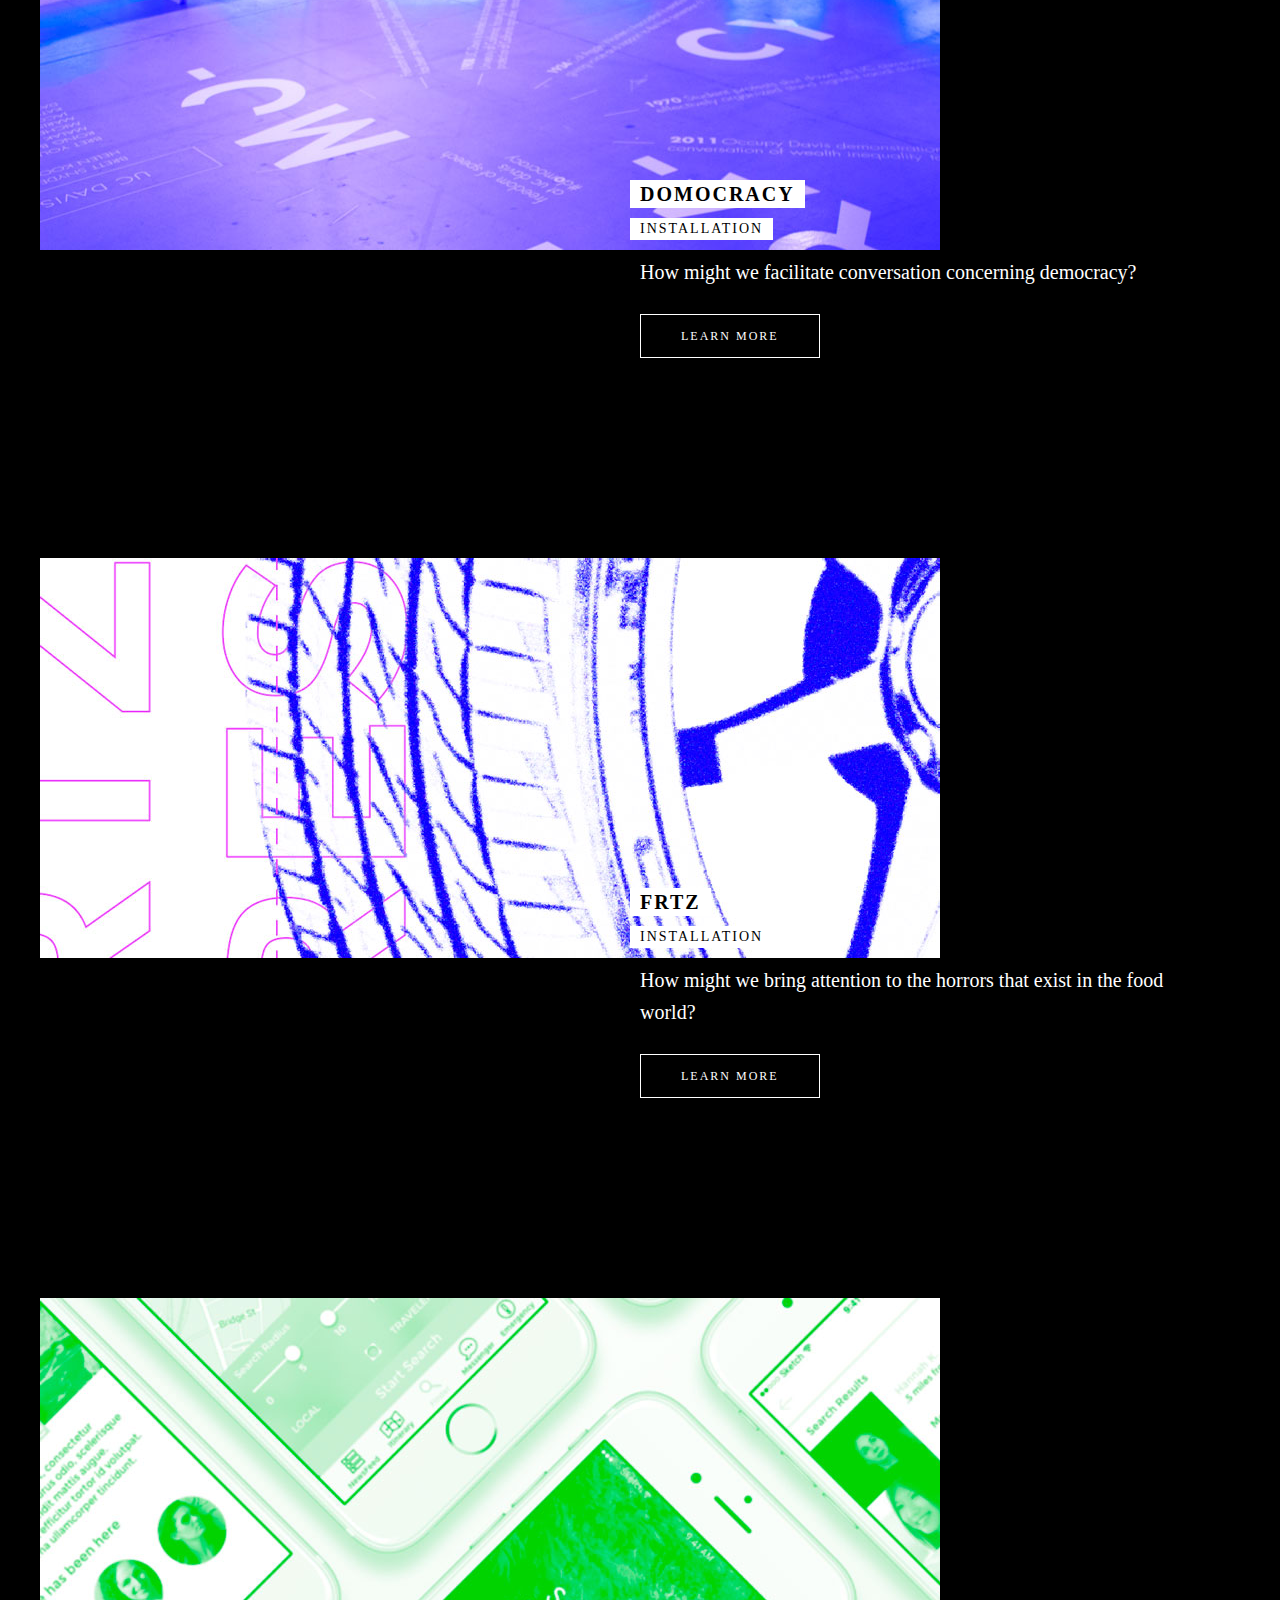
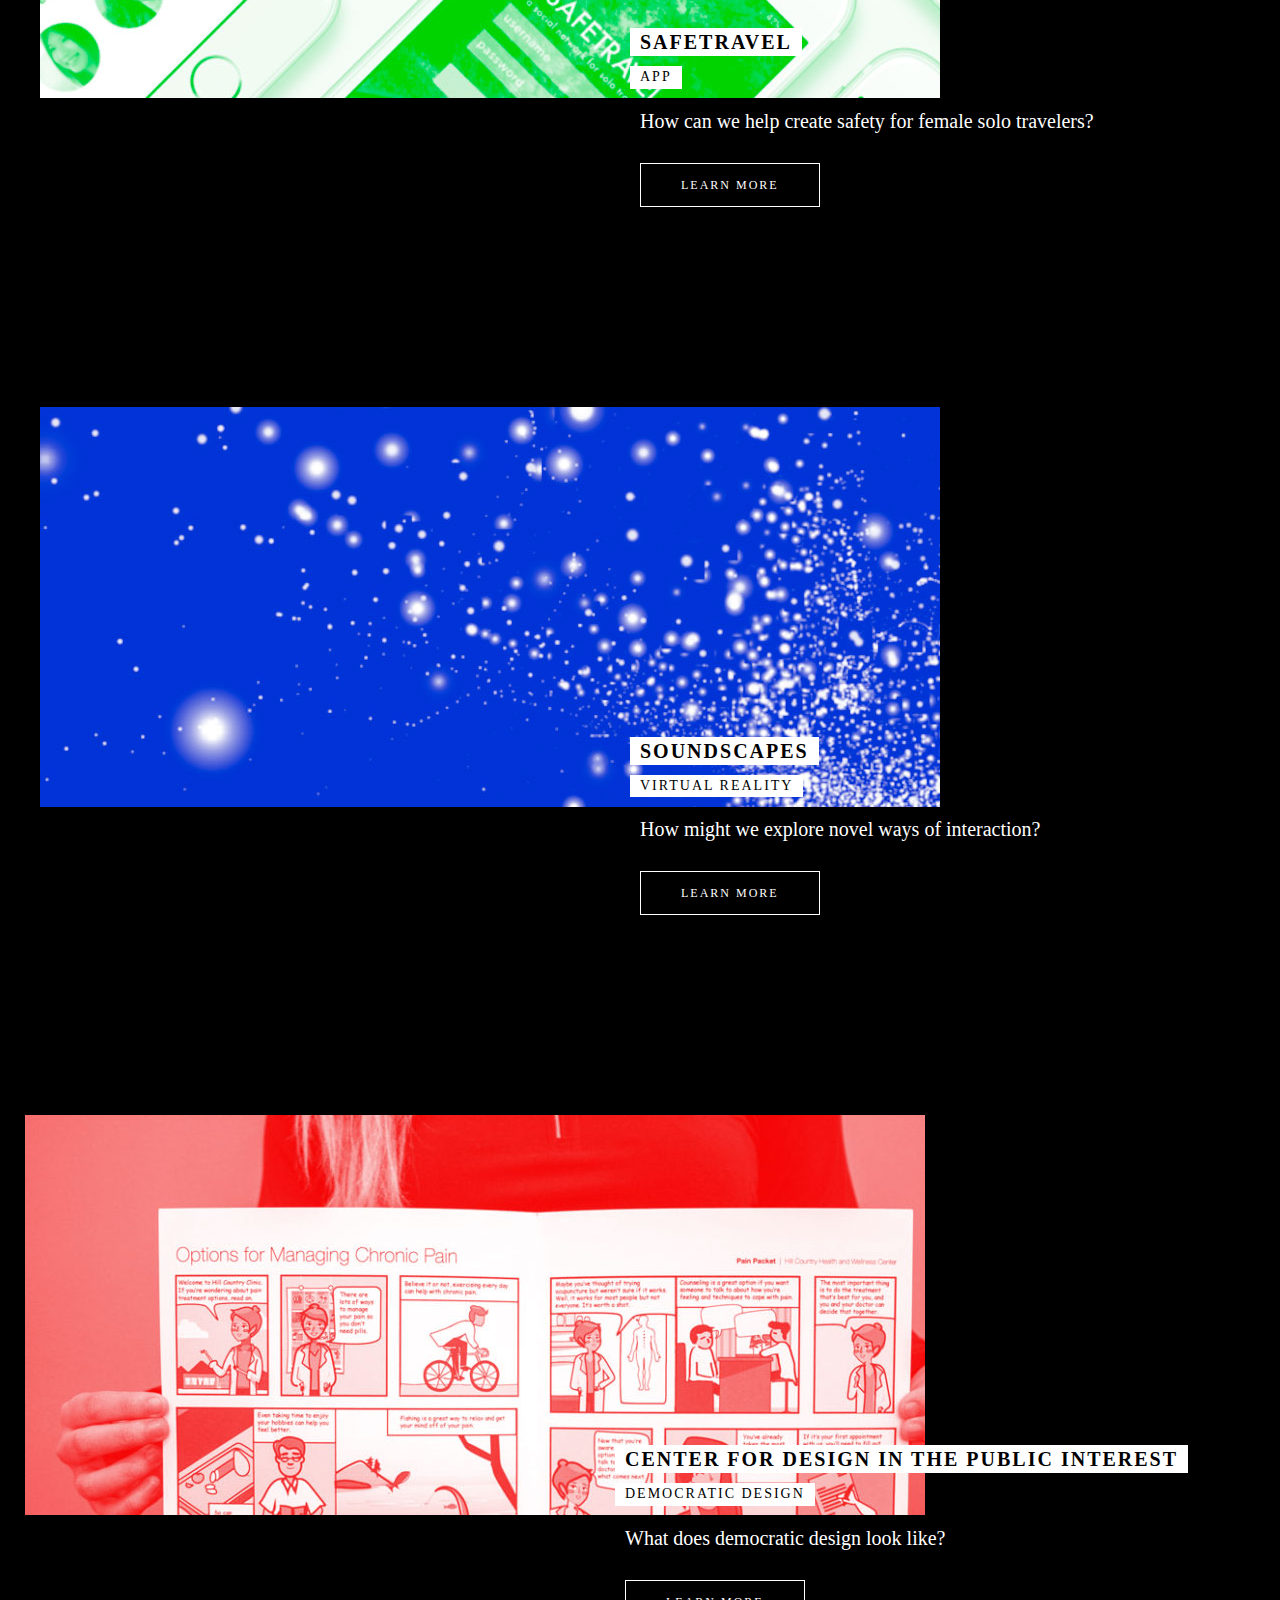
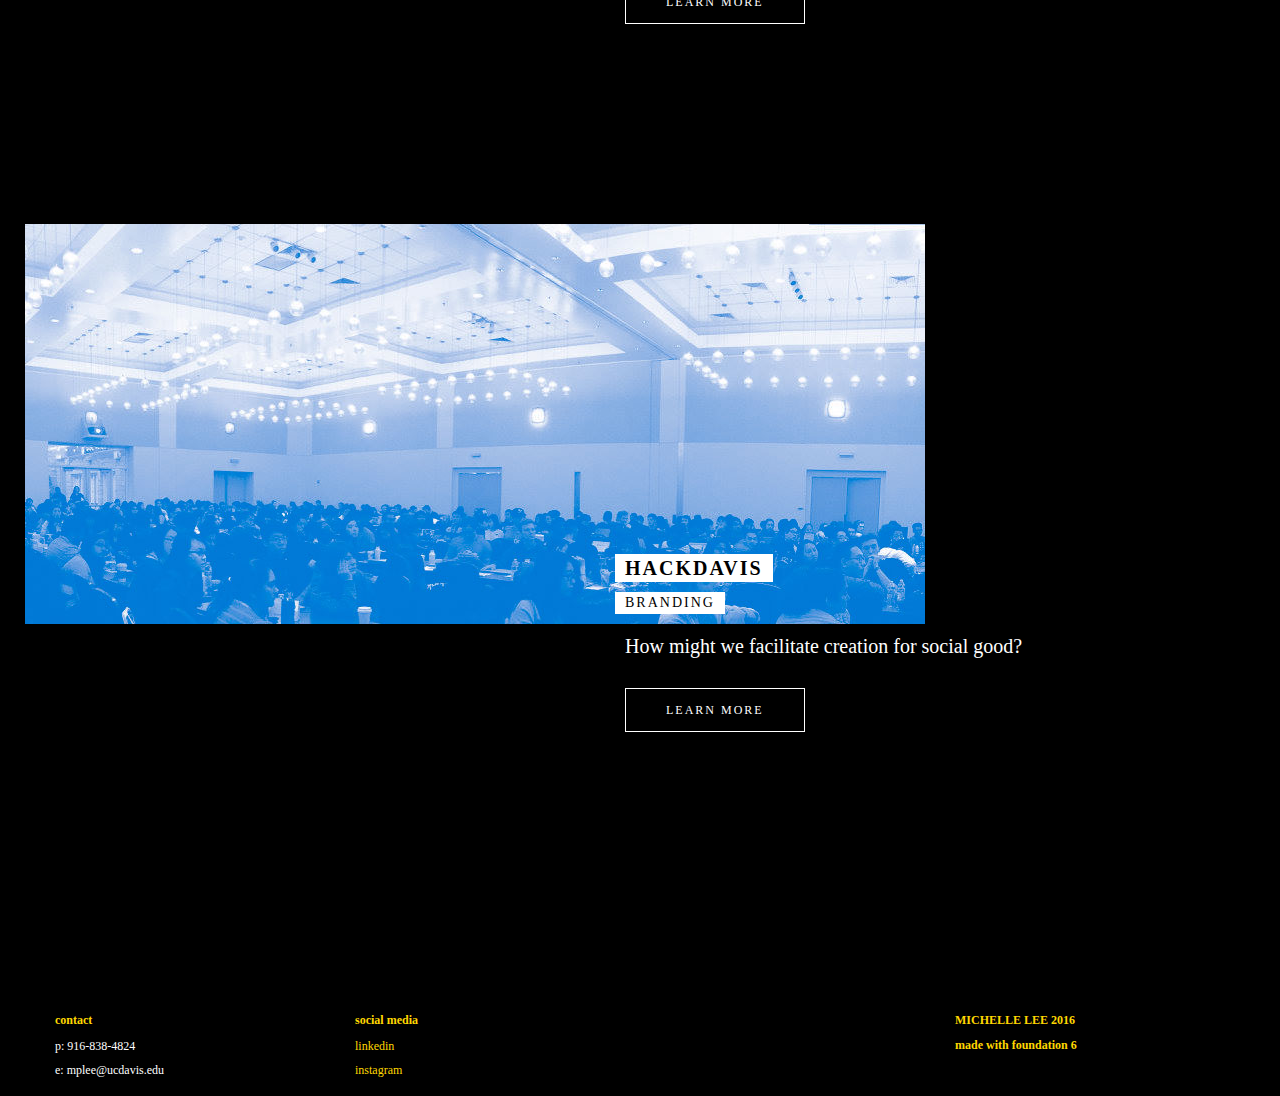
==== commit 3727ea7f: "12/12" ====
--- a/index.html
+++ b/index.html
@@ -36,9 +36,7 @@
                     <li>
                         <a href="experience.html">EXPERIENCE</a>
                     </li>
-                    <li>
-                        <a href="#">ARCHIVED</a>
-                    </li>
+        
                     <li>
                         <a href="index.html">SELECTED WORK</a>
                     </li>
@@ -53,6 +51,9 @@
         </div>
 
     </nav>
+    
+    
+    
     <section>
 
 
@@ -72,7 +73,6 @@
 
     <section>
 
-
         <div class="reveal" id="exampleModal1" data-reveal>
             <p>Coming soon to the Crocker Art Museum, May 2017</p>
             <p>“Gato Nuestro” is an installation-in-progress for early childhood development by Michelle Lee and Darin Reyes. It will be an audiovisual interactive installation for children 0-5 which explores children’s relationships with their comforting toys, their world, and themselves. </p>
@@ -103,10 +103,7 @@
 
                 </div>
             </div>
-
-
-        </div>
-
+        </div>
 
 
         <div class="row">
@@ -131,12 +128,9 @@
 
                 </div>
             </div>
-
-
-
-
-
-        </div>
+        </div>
+        
+        
         <div class="row">
             <div class="large-9 columns" id="frtz"></div>
             <div class="large-3 columns"></div>
@@ -205,7 +199,16 @@
             </div>
 
 
-        </div>
+
+            <div class="reveal" id="exampleModal2" data-reveal>
+                <p>I am currently employed at the Center for Design in the Public Interest</p>
+                <p>If you are interested in learning more about my work at DiPi, please contact me directly at mplee@ucdavis.edu
+                </p>
+                <button class="close-button" data-close aria-label="Close modal" type="button">
+                    <span aria-hidden="true">&times;</span>
+                </button>
+            </div>
+
         <div class="row">
             <div class="large-9 columns" id="dipi"></div>
             <div class="large-3 columns"></div>
@@ -222,7 +225,7 @@
 
 
 
-                    <button class="generalbutton" data-open="dipi-overlay">LEARN MORE</button>
+                    <button class="generalbutton" data-open="exampleModal2">LEARN MORE</button>
 
                 </div>
             </div>
@@ -265,7 +268,7 @@
 
 
 
-    <!-- OVERLAYS BEGIN HERE-->
+    <!-- OVERLAYS BEGIN HERE-------->
 
 
     <!-- GATO NUESTRO OVERLAY -->
@@ -279,9 +282,6 @@
 
             <div class="heroimage">
             </div>
-
-
-
         </div>
 
         <div class="row" id="row">
@@ -444,6 +444,7 @@
 
                 <p>The wooden structural framework of Domocracy has been inspired by flat-pack construction methods and Japanese joinery, techniques that involves interlocking materials together to maximize stability and material-efficiency. After researching and studying existing techniques, we began to explore ways in which our design could maintain itself while supporting human weight. Our earliest cardboard models developed into rapid prototypes on the CNC mill to find which design is most reliable. Many of our early models included individually designed seats attempting to stimulate various points of repose and posture. The original idea was for the seating itself to stimulate discourse within the space, but we felt that was ineffective and began to look too cluttered. We felt this design did not create a cohesive, unified seating area and instead redesigned the seating into a singular, adaptable profile.</p>
 
+                <p>Below are images of the progress of the project.</p>
                 <div class="row">
 
                     <div class="small-6 large-6 columns" height="300px">
@@ -465,12 +466,15 @@
 
 
 
-                <p>Domocracy incorporates responsive lighting. The volume of the conversation and the presence of people engaging in conversation within the area activate LED strips located beneath the seats. The programming language, Arduino, was utilized for this.</p>
-
+              
 
                 <img src="images/domocracy/proposal.png">
-            </div>
-
+                
+                
+                
+  <p>Domocracy incorporates responsive lighting. The volume of the conversation and the presence of people engaging in conversation within the area activate LED strips located beneath the seats. The programming language, Arduino, was utilized for this.</p>
+ 
+            </div>
 
 
             <div class="small-12 large-2 columns"></div>
@@ -531,7 +535,7 @@
 
 
                 <p>
-                    FRTZ is a conceptual project that places viewers within the story of a merger of two companies — Fritz Co. and Fritz Inc. This interactive installation takes the form of a hiring kiosk. It tests the limts of the visitor's ethics against a sinister company history which mirrors the story of today’s leading food and medicine corporations.
+                    FRTZ is a conceptual project that places viewers within the story of a merger of two companies — Fritz Co. and Fritz Inc. This interactive installation takes the form of a hiring kiosk. It tests the limts of the visitor's ethics against a sinister company history which mirrors the story of today’s leading food and medicine corporations, seeking to answer the question:
 
                 </p>
 
@@ -590,11 +594,8 @@
 
 
 
-            <div class="heroimage">
-            </div>
-
-
-
+            <div class="heroimage" id="safetravel-hero-image">
+            </div>
         </div>
 
         <div class="row" id="row">
@@ -626,30 +627,56 @@
 
             <div class="small-12 large-8 columns">
 
-
+                <p><a href="http://share.framerjs.com/2reqmncj7tyg/">Click here to view a working prototype</a></p>
                 <p>
-                    This is a pitch paragraph. Lorem ipsum dolor sit amet, consectetur adipiscing elit. Duis lacinia ultricies neque, sit amet pharetra diam porttitor et. Suspendisse dictum placerat risus id tristique. Praesent non elementum ex, quis feugiat mi. Maecenas ac ex non ligula rutrum volutpat. Nulla aliquam, nulla ac dictum finibus, leo arcu maximus ipsum, viverra pulvinar ligula lacus ac arcu. Nunc tempus est id nunc vulputate, non mattis erat mattis. Pellentesque id lobortis ipsum. Nunc dui mi, semper quis diam sed, dictum euismod erat. Maecenas ornare orci id sapien malesuada pharetra. Duis facilisis rhoncus lacinia. Phasellus hendrerit nisi eget nibh porttitor, quis accumsan nisi dapibus. Pellentesque congue dictum mauris ac blandit. Quisque tempor convallis ligula ut posuere. Mauris a tellus ac lectus consectetur eleifend quis eget nulla. Integer vel dui fermentum, lobortis felis ac, lacinia ante.
+                    Safetravel uses existing technology to connect people in new ways. Worldwide travelers will be able to find and create new communities, and effortlessly keep in touch with loved ones. Features such as a news feed based on location, itineraries that notify friends and family of the traveler’s location, and a finder system to connect the traveler with locals (which leads into the idea of creating a world-wide community of emergency contacts), are all options available to users that promote community connectivity, and asking ourselves:
 
                 </p>
 
                 <h3>How can we help create safety for female solo travelers? </h3>
 
 
-                <p>Lorem ipsum dolor sit amet, consectetur adipiscing elit. Duis lacinia ultricies neque, sit amet pharetra diam porttitor et. Suspendisse dictum placerat risus id tristique. Praesent non elementum ex, quis feugiat mi. Maecenas ac ex non ligula rutrum volutpat. Nulla aliquam, nulla ac dictum finibus, leo arcu maximus ipsum, viverra pulvinar ligula lacus ac arcu. Nunc tempus est id nunc vulputate, non mattis erat mattis. Pellentesque id lobortis ipsum. Nunc dui mi, semper quis diam sed, dictum euismod erat. Maecenas ornare orci id sapien malesuada pharetra. Duis facilisis rhoncus lacinia. Phasellus hendrerit nisi eget nibh porttitor, quis accumsan nisi dapibus. Pellentesque congue dictum mauris ac blandit. Quisque tempor convallis ligula ut posuere. Mauris a tellus ac lectus consectetur eleifend quis eget nulla. Integer vel dui fermentum, lobortis felis ac, lacinia ante.</p>
-
-                <p>Lorem ipsum dolor sit amet, consectetur adipiscing elit. Duis lacinia ultricies neque, sit amet pharetra diam porttitor et. Suspendisse dictum placerat risus id tristique. Praesent non elementum ex, quis feugiat mi. Maecenas ac ex non ligula rutrum volutpat. Nulla aliquam, nulla ac dictum finibus, leo arcu maximus ipsum, viverra pulvinar ligula lacus ac arcu. Nunc tempus est id nunc vulputate, non mattis erat mattis. Pellentesque id lobortis ipsum. Nunc dui mi, semper quis diam sed, dictum euismod erat. Maecenas ornare orci id sapien malesuada pharetra. Duis facilisis rhoncus lacinia. Phasellus hendrerit nisi eget nibh porttitor, quis accumsan nisi dapibus. Pellentesque congue dictum mauris ac blandit. Quisque tempor convallis ligula ut posuere. Mauris a tellus ac lectus consectetur eleifend quis eget nulla. Integer vel dui fermentum, lobortis felis ac, lacinia ante.</p>
-
-            </div>
-
-
-            <div class="small-12 large-2 columns"></div>
-
-
-        </div>
-
-        <button class="close-button" data-close aria-label="Close modal" type="button">
-            <span aria-hidden="true">&times;</span>
-        </button>
+                <p>UX research in the form of cold calls and surveys was conducted to evaluate the need and reaction towards an app on the subject matter of safety in traveling. From those surveyed, 73% replied affirmatively that they would use our application, and that they saw or felt the need for such a social implementation. Through our surveys and calls, we were also able to target concerns about the app, and additional features that should be implemented. Additionally, user testing with paper mockups were conducted, which revealed topics for refinement and exploration in the app development. This project is currently in the prototyping phase, and utilizes the latest web and communication technology; languages such as CoffeeScript and prototyping systems such as FramerJS.</p>
+
+                <div class="row">
+
+                    <div class="small-6 large-6 columns">
+                        <img src="images/safetravel/1.png" width="100%"></div>
+
+                    <div class="small-6 large-6 columns">
+                        <img src="images/safetravel/2.png" width="100%"></div>
+
+                    <div class="small-12 large-12 columns">
+                        <img src="images/safetravel/3.png" width="100%"></div>
+
+
+
+
+
+                    <div class="small-12 large-12 columns">
+                        <img src="images/safetravel/5.png" width="100%"></div>
+                    <div class="small-12 large-12 columns">
+                        <img src="images/safetravel/6.png" width="100%"></div>
+                    <div class="small-12 large-12 columns">
+                        <img src="images/safetravel/7.png" width="100%"></div>
+                    <div class="small-12 large-12 columns">
+                        <img src="images/safetravel/8.png" width="100%"></div>
+                    <div class="small-12 large-12 columns">
+                        <img src="images/safetravel/9.png" width="100%"></div>
+                    <div class="small-12 large-12 columns">
+                        <img src="images/safetravel/10.png" width="100%"></div>
+                    <img src="images/safetravel/11.png" width="100%"></div>
+                <img src="images/safetravel/11.png" width="100%"></div>
+
+
+
+
+
+        </div>
+            <button class="close-button" data-close aria-label="Close modal" type="button">
+        <span aria-hidden="true">&times;</span>
+    </button>
+
     </div>
 
 
@@ -660,37 +687,27 @@
 
 
 
+
+
     <!-- soundscapes OVERLAY -->
 
     <div class="full reveal" id="soundscapes-overlay" data-reveal data-animation-in="fade-in" data-animation-out="fade-out">
 
-
         <div class="row" id="row">
-
-
-
-            <div class="heroimage">
-            </div>
-
-
-
+            <div class="heroimage" id="soundscapes-hero-image">
+            </div>
         </div>
 
         <div class="row" id="row">
-
-
             <div class="small-12 large-2 columns">
-
                 <h6>EXPERTISE</h6>
                 <p class="expertise-class">
                     HTML/CSS
                     <br> Javascript
                     <br> Google Cardboard
                     <br>
-
-                </p>
-
-
+                </p>
+                
                 <h6>TIME PERIOD</h6>
                 <p class="descriptor-paragraphs">Winter 2016</p>
 
@@ -698,266 +715,272 @@
                 <p class="descriptor-paragraphs">Darin Reyes</p>
                 <h6>MERIT </h6>
                 <p class="descriptor-paragraphs">This project was presented at ISEA 2016 Hong Kong and also as a part of our guest lecture "Design for Social Change"</p>
-
-            </div>
-
-
+            </div>
             <div class="small-12 large-8 columns">
-
+                <p><a href="https://michelleplee.github.io/project/prototype6/index.html">Click here to see a live demo</a></p>
 
                 <p>
-                    This is a pitch paragraph. Lorem ipsum dolor sit amet, consectetur adipiscing elit. Duis lacinia ultricies neque, sit amet pharetra diam porttitor et. Suspendisse dictum placerat risus id tristique. Praesent non elementum ex, quis feugiat mi. Maecenas ac ex non ligula rutrum volutpat. Nulla aliquam, nulla ac dictum finibus, leo arcu maximus ipsum, viverra pulvinar ligula lacus ac arcu. Nunc tempus est id nunc vulputate, non mattis erat mattis. Pellentesque id lobortis ipsum. Nunc dui mi, semper quis diam sed, dictum euismod erat. Maecenas ornare orci id sapien malesuada pharetra. Duis facilisis rhoncus lacinia. Phasellus hendrerit nisi eget nibh porttitor, quis accumsan nisi dapibus. Pellentesque congue dictum mauris ac blandit. Quisque tempor convallis ligula ut posuere. Mauris a tellus ac lectus consectetur eleifend quis eget nulla. Integer vel dui fermentum, lobortis felis ac, lacinia ante.
+                    SoundScapes: Environment Generation Through Voice, Ambient Noise, and Alternative Perceptions of Reality is an immersive, experiential sound-visualization application built for browsers and virtual reality headsets. SoundScapes is a culmination of user experience research on audio interactions and explorations of the JavaScript coding language. The project was inspired by our recognition of the unexplored potential of new experiences in human/computer interaction through audio analysis and visualization. In our latest prototype, users are presented with a particle-based environment that reacts to the amplitude and frequency of speech and ambient noise. While our current prototype is meant to immerse the user in a meditative experience, we are already looking at applications such as adding a new analytic and experiential dimension to speeches and crowd reactions, exploring the question:
 
                 </p>
 
                 <h3>How might we explore novel ways of interaction? </h3>
 
 
-                <p>Lorem ipsum dolor sit amet, consectetur adipiscing elit. Duis lacinia ultricies neque, sit amet pharetra diam porttitor et. Suspendisse dictum placerat risus id tristique. Praesent non elementum ex, quis feugiat mi. Maecenas ac ex non ligula rutrum volutpat. Nulla aliquam, nulla ac dictum finibus, leo arcu maximus ipsum, viverra pulvinar ligula lacus ac arcu. Nunc tempus est id nunc vulputate, non mattis erat mattis. Pellentesque id lobortis ipsum. Nunc dui mi, semper quis diam sed, dictum euismod erat. Maecenas ornare orci id sapien malesuada pharetra. Duis facilisis rhoncus lacinia. Phasellus hendrerit nisi eget nibh porttitor, quis accumsan nisi dapibus. Pellentesque congue dictum mauris ac blandit. Quisque tempor convallis ligula ut posuere. Mauris a tellus ac lectus consectetur eleifend quis eget nulla. Integer vel dui fermentum, lobortis felis ac, lacinia ante.</p>
-
-                <p>Lorem ipsum dolor sit amet, consectetur adipiscing elit. Duis lacinia ultricies neque, sit amet pharetra diam porttitor et. Suspendisse dictum placerat risus id tristique. Praesent non elementum ex, quis feugiat mi. Maecenas ac ex non ligula rutrum volutpat. Nulla aliquam, nulla ac dictum finibus, leo arcu maximus ipsum, viverra pulvinar ligula lacus ac arcu. Nunc tempus est id nunc vulputate, non mattis erat mattis. Pellentesque id lobortis ipsum. Nunc dui mi, semper quis diam sed, dictum euismod erat. Maecenas ornare orci id sapien malesuada pharetra. Duis facilisis rhoncus lacinia. Phasellus hendrerit nisi eget nibh porttitor, quis accumsan nisi dapibus. Pellentesque congue dictum mauris ac blandit. Quisque tempor convallis ligula ut posuere. Mauris a tellus ac lectus consectetur eleifend quis eget nulla. Integer vel dui fermentum, lobortis felis ac, lacinia ante.</p>
-
-            </div>
-
-
-            <div class="small-12 large-2 columns"></div>
-
-
-        </div>
-
-        <button class="close-button" data-close aria-label="Close modal" type="button">
-            <span aria-hidden="true">&times;</span>
-        </button>
+                <p><a href="http://michelleplee.github.io/project/isea.pdf">Click here to read the abstract</a></p>
+
+                <p>This project was presented at the International Symposium for Electronic Arts 2016 in Hong Kong and also included in my guest lecture at Hong Kong Polytechnic on Design for Social Change.</p>
+
+                <p>In the first part of the course, we learned the skills that we would eventually use to build SoundScapes. We reviewed HTML, CSS, and Processing, and learned P5.js, Javascript, and JQuery. We taught ourselves Web Audio API and Three.js in order to add audio processing and 3D rendering capabilities. We also applied our previous graphic design experience to give the project a cohesive visual language.</p>
+
+                <p>Seen below are screen captures from the project</p>
+                <div class="row">
+
+                    <div class="small-12 large-12 columns">
+                        <img src="images/soundscapes/1.jpg" width="100%"></div>
+
+                    <div class="small-12 large-12 columns">
+                        <img src="images/soundscapes/2.jpg" width="100%"></div>
+
+
+
+
+                </div>
+            
+                <button class="close-button" data-close aria-label="Close modal" type="button">
+                    <span aria-hidden="true">&times;</span>
+                </button>
+            </div>
+
+        </div>
     </div>
 
 
 
-
-
-
-    <!--Dipi OVERLAY -->
-
-    <div class="full reveal" id="dipi-overlay" data-reveal data-animation-in="fade-in" data-animation-out="fade-out">
-
-
-        <div class="row" id="row">
-
-
-
-            <div class="heroimage">
-            </div>
-
-
-
-        </div>
-
-        <div class="row" id="row">
-
-
-            <div class="small-12 large-2 columns">
-
-                <h6>EXPERTISE</h6>
-                <p class="expertise-class">
-                    Graphic Design
-                    <br> After Effects
-                    <br> Generalist
-                    <br>
-
-                </p>
-
-
-                <h6>TIME PERIOD</h6>
-                <p class="descriptor-paragraphs">Winter 2015 - Winter 2016</p>
-
-            </div>
-
-
-            <div class="small-12 large-8 columns">
-
-
-                <p>
-                    This is a pitch paragraph. Lorem ipsum dolor sit amet, consectetur adipiscing elit. Duis lacinia ultricies neque, sit amet pharetra diam porttitor et. Suspendisse dictum placerat risus id tristique. Praesent non elementum ex, quis feugiat mi. Maecenas ac ex non ligula rutrum volutpat. Nulla aliquam, nulla ac dictum finibus, leo arcu maximus ipsum, viverra pulvinar ligula lacus ac arcu. Nunc tempus est id nunc vulputate, non mattis erat mattis. Pellentesque id lobortis ipsum. Nunc dui mi, semper quis diam sed, dictum euismod erat. Maecenas ornare orci id sapien malesuada pharetra. Duis facilisis rhoncus lacinia. Phasellus hendrerit nisi eget nibh porttitor, quis accumsan nisi dapibus. Pellentesque congue dictum mauris ac blandit. Quisque tempor convallis ligula ut posuere. Mauris a tellus ac lectus consectetur eleifend quis eget nulla. Integer vel dui fermentum, lobortis felis ac, lacinia ante.
-
-                </p>
-
-                <h3>What does democratic design look like? </h3>
-
-
-                <p>Lorem ipsum dolor sit amet, consectetur adipiscing elit. Duis lacinia ultricies neque, sit amet pharetra diam porttitor et. Suspendisse dictum placerat risus id tristique. Praesent non elementum ex, quis feugiat mi. Maecenas ac ex non ligula rutrum volutpat. Nulla aliquam, nulla ac dictum finibus, leo arcu maximus ipsum, viverra pulvinar ligula lacus ac arcu. Nunc tempus est id nunc vulputate, non mattis erat mattis. Pellentesque id lobortis ipsum. Nunc dui mi, semper quis diam sed, dictum euismod erat. Maecenas ornare orci id sapien malesuada pharetra. Duis facilisis rhoncus lacinia. Phasellus hendrerit nisi eget nibh porttitor, quis accumsan nisi dapibus. Pellentesque congue dictum mauris ac blandit. Quisque tempor convallis ligula ut posuere. Mauris a tellus ac lectus consectetur eleifend quis eget nulla. Integer vel dui fermentum, lobortis felis ac, lacinia ante.</p>
-
-                <p>Lorem ipsum dolor sit amet, consectetur adipiscing elit. Duis lacinia ultricies neque, sit amet pharetra diam porttitor et. Suspendisse dictum placerat risus id tristique. Praesent non elementum ex, quis feugiat mi. Maecenas ac ex non ligula rutrum volutpat. Nulla aliquam, nulla ac dictum finibus, leo arcu maximus ipsum, viverra pulvinar ligula lacus ac arcu. Nunc tempus est id nunc vulputate, non mattis erat mattis. Pellentesque id lobortis ipsum. Nunc dui mi, semper quis diam sed, dictum euismod erat. Maecenas ornare orci id sapien malesuada pharetra. Duis facilisis rhoncus lacinia. Phasellus hendrerit nisi eget nibh porttitor, quis accumsan nisi dapibus. Pellentesque congue dictum mauris ac blandit. Quisque tempor convallis ligula ut posuere. Mauris a tellus ac lectus consectetur eleifend quis eget nulla. Integer vel dui fermentum, lobortis felis ac, lacinia ante.</p>
-
-            </div>
-
-
-            <div class="small-12 large-2 columns"></div>
-
-
-        </div>
-
-        <button class="close-button" data-close aria-label="Close modal" type="button">
-            <span aria-hidden="true">&times;</span>
-        </button>
-    </div>
-
-
-
-
-
-
-
-
-
-    <!--Hackdavis OVERLAY -->
-
-    <div class="full reveal" id="hackdavis-overlay" data-reveal data-animation-in="fade-in" data-animation-out="fade-out">
-
-
-        <div class="row" id="row">
-
-
-
-            <div class="heroimage" id="hackdavis-hero-image">
-            </div>
-
-
-
-        </div>
-
-        <div class="row" id="row">
-
-
-            <div class="small-12 large-2 columns">
-
-                <h6>EXPERTISE</h6>
-                <p class="expertise-class">
-                    Graphic Design
-                    <br> Project Management
-                    <br> Branding
-                    <br>
-
-                </p>
-
-
-                <h6>TIME PERIOD</h6>
-                <p class="descriptor-paragraphs">Winter 2015 - Spring 2016</p>
-
-
-
-                <h6>COLLABORATORS</h6>
-                <p class="descriptor-paragraphs">HackDavis 2016 Team</p>
-
-            </div>
-
-
-            <div class="small-12 large-8 columns">
-
-
-                <p>
-                    <a href="https://hackdavis.io/2016/">HackDavis 2016</a> was the first major collegiate hackathon at UC Davis completely run by students. In Spring 2016, over 450 students, hackers, and creatives came together for 36 hours of hacking. We provided a platform to bring together the most talented students in California to address the world’s most pressing social issues; asking ourselves:
-
-                </p>
-
-                <h3>How might we facilitate creation for social good?</h3>
-
-
-                <p>There were three main tracks to our hackathon: Environment, Health & Wellness, and Education. With these 3 tracks, we hoped to inspire change and cultivate a growing hacker community dedicated to social change at UC Davis. </p>
-
-                <p>As the director of Design for this project, I created a professional branding system that was used to communicate with sponsors, generating over $50,000 in support. We received funding from top companies such as Google, Amazon, IBM, and more. After establishing our professional appearance, I hired a small team of designers to aid in creating the marketing materials for the event. </p>
-
-                <p>At the end of the event, we gave out over $10,000 in prizes, and donated a matching amount to three charities of our choosing.</p>
-
-
+            <!--Dipi OVERLAY -->
+
+            <div class="full reveal" id="dipi-overlay" data-reveal data-animation-in="fade-in" data-animation-out="fade-out">
+
+
+                <div class="row" id="row">
+
+
+
+                    <div class="heroimage">
+                    </div>
+
+
+
+                </div>
+
+                <div class="row" id="row">
+
+
+                    <div class="small-12 large-2 columns">
+
+                        <h6>EXPERTISE</h6>
+                        <p class="expertise-class">
+                            Graphic Design
+                            <br> After Effects
+                            <br> Generalist
+                            <br>
+
+                        </p>
+
+
+                        <h6>TIME PERIOD</h6>
+                        <p class="descriptor-paragraphs">Winter 2015 - Winter 2016</p>
+
+                    </div>
+
+
+                    <div class="small-12 large-8 columns">
+
+
+                        <p>
+                            This is a pitch paragraph. Lorem ipsum dolor sit amet, consectetur adipiscing elit. Duis lacinia ultricies neque, sit amet pharetra diam porttitor et. Suspendisse dictum placerat risus id tristique. Praesent non elementum ex, quis feugiat mi. Maecenas ac ex non ligula rutrum volutpat. Nulla aliquam, nulla ac dictum finibus, leo arcu maximus ipsum, viverra pulvinar ligula lacus ac arcu. Nunc tempus est id nunc vulputate, non mattis erat mattis. Pellentesque id lobortis ipsum. Nunc dui mi, semper quis diam sed, dictum euismod erat. Maecenas ornare orci id sapien malesuada pharetra. Duis facilisis rhoncus lacinia. Phasellus hendrerit nisi eget nibh porttitor, quis accumsan nisi dapibus. Pellentesque congue dictum mauris ac blandit. Quisque tempor convallis ligula ut posuere. Mauris a tellus ac lectus consectetur eleifend quis eget nulla. Integer vel dui fermentum, lobortis felis ac, lacinia ante.
+
+                        </p>
+
+                        <h3>What does democratic design look like? </h3>
+
+
+                        <p>Lorem ipsum dolor sit amet, consectetur adipiscing elit. Duis lacinia ultricies neque, sit amet pharetra diam porttitor et. Suspendisse dictum placerat risus id tristique. Praesent non elementum ex, quis feugiat mi. Maecenas ac ex non ligula rutrum volutpat. Nulla aliquam, nulla ac dictum finibus, leo arcu maximus ipsum, viverra pulvinar ligula lacus ac arcu. Nunc tempus est id nunc vulputate, non mattis erat mattis. Pellentesque id lobortis ipsum. Nunc dui mi, semper quis diam sed, dictum euismod erat. Maecenas ornare orci id sapien malesuada pharetra. Duis facilisis rhoncus lacinia. Phasellus hendrerit nisi eget nibh porttitor, quis accumsan nisi dapibus. Pellentesque congue dictum mauris ac blandit. Quisque tempor convallis ligula ut posuere. Mauris a tellus ac lectus consectetur eleifend quis eget nulla. Integer vel dui fermentum, lobortis felis ac, lacinia ante.</p>
+
+                        <p>Lorem ipsum dolor sit amet, consectetur adipiscing elit. Duis lacinia ultricies neque, sit amet pharetra diam porttitor et. Suspendisse dictum placerat risus id tristique. Praesent non elementum ex, quis feugiat mi. Maecenas ac ex non ligula rutrum volutpat. Nulla aliquam, nulla ac dictum finibus, leo arcu maximus ipsum, viverra pulvinar ligula lacus ac arcu. Nunc tempus est id nunc vulputate, non mattis erat mattis. Pellentesque id lobortis ipsum. Nunc dui mi, semper quis diam sed, dictum euismod erat. Maecenas ornare orci id sapien malesuada pharetra. Duis facilisis rhoncus lacinia. Phasellus hendrerit nisi eget nibh porttitor, quis accumsan nisi dapibus. Pellentesque congue dictum mauris ac blandit. Quisque tempor convallis ligula ut posuere. Mauris a tellus ac lectus consectetur eleifend quis eget nulla. Integer vel dui fermentum, lobortis felis ac, lacinia ante.</p>
+
+                    </div>
+
+
+                    <div class="small-12 large-2 columns"></div>
+
+
+                </div>
+
+                <button class="close-button" data-close aria-label="Close modal" type="button">
+                    <span aria-hidden="true">&times;</span>
+                </button>
+            </div>
+
+
+
+
+
+
+
+
+
+            <!--Hackdavis OVERLAY -->
+
+            <div class="full reveal" id="hackdavis-overlay" data-reveal data-animation-in="fade-in" data-animation-out="fade-out">
+
+
+                <div class="row" id="row">
+
+
+
+                    <div class="heroimage" id="hackdavis-hero-image">
+                    </div>
+
+
+
+                </div>
+
+                <div class="row" id="row">
+
+
+                    <div class="small-12 large-2 columns">
+
+                        <h6>EXPERTISE</h6>
+                        <p class="expertise-class">
+                            Graphic Design
+                            <br> Project Management
+                            <br> Branding
+                            <br>
+
+                        </p>
+
+
+                        <h6>TIME PERIOD</h6>
+                        <p class="descriptor-paragraphs">Winter 2015 - Spring 2016</p>
+
+
+
+                        <h6>COLLABORATORS</h6>
+                        <p class="descriptor-paragraphs">HackDavis 2016 Team</p>
+
+                    </div>
+
+
+                    <div class="small-12 large-8 columns">
+
+
+                        <p>
+                            <a href="https://hackdavis.io/2016/">HackDavis 2016</a> was the first major collegiate hackathon at UC Davis completely run by students. In Spring 2016, over 450 students, hackers, and creatives came together for 36 hours of hacking. We provided a platform to bring together the most talented students in California to address the world’s most pressing social issues; asking ourselves:
+
+                        </p>
+
+                        <h3>How might we facilitate creation for social good?</h3>
+
+
+                        <p>There were three main tracks to our hackathon: Environment, Health & Wellness, and Education. With these 3 tracks, we hoped to inspire change and cultivate a growing hacker community dedicated to social change at UC Davis. </p>
+
+                        <p>As the director of Design for this project, I created a professional branding system that was used to communicate with sponsors, generating over $50,000 in support. We received funding from top companies such as Google, Amazon, IBM, and more. After establishing our professional appearance, I hired a small team of designers to aid in creating the marketing materials for the event. </p>
+
+                        <p>At the end of the event, we gave out over $10,000 in prizes, and donated a matching amount to three charities of our choosing.</p>
+
+
+                        <div class="row">
+                            <div class="small-12 columns">
+                                <img src="images/hackdavis/hack11.jpg">
+                                <img src="images/hackdavis/hacklogo.png">
+                                <img src="images/hackdavis/hackdavis1.png">
+                                <img src="images/hackdavis/hack2.png">
+                                <img src="images/hackdavis/hack3.png">
+                                <img src="images/hackdavis/hack4.png">
+                                <img src="images/hackdavis/hack5.png">
+                            </div>
+                        </div>
+                        <div class="row">
+                            <div class="small-6 columns">
+                                <img src="images/hackdavis/hack6.png">
+
+                            </div>
+
+                            <div class="small-6 columns">
+
+                                <img src="images/hackdavis/hack7.png">
+
+                            </div>
+                        </div>
+                        <div class="row">
+                            <div class="small-12 columns">
+                                <img src="images/hackdavis/hack8.png">
+                                <img src="images/hackdavis/hack9.png">
+                                <img src="images/hackdavis/hack10.png">
+                            </div>
+                        </div>
+
+
+
+
+
+
+                    </div>
+
+
+
+                    <div class="small-12 large-2 columns"></div>
+
+
+                </div>
+
+                <button class="close-button" data-close aria-label="Close modal" type="button">
+                    <span aria-hidden="true">&times;</span>
+                </button>
+            </div>
+
+
+
+
+
+
+
+
+
+
+            <footer>
                 <div class="row">
-                    <div class="small-12 columns">
-                         <img src="images/hackdavis/hack11.jpg">
-                <img src="images/hackdavis/hacklogo.png">
-                <img src="images/hackdavis/hackdavis1.png">
-                <img src="images/hackdavis/hack2.png">
-                <img src="images/hackdavis/hack3.png">
-                <img src="images/hackdavis/hack4.png"> 
-                <img src="images/hackdavis/hack5.png">
-                    </div></div>
-                                <div class="row">
-                <div class="small-6 columns">
-                  <img src="images/hackdavis/hack6.png">
-               
-                </div>
-                
-                <div class="small-6 columns">
-                
-                 <img src="images/hackdavis/hack7.png">
-                
-                </div>
-                </div>
-               <div class="row">  <div class="small-12 columns">
-                  <img src="images/hackdavis/hack8.png">
-                  <img src="images/hackdavis/hack9.png">
-                  <img src="images/hackdavis/hack10.png">
-                   </div>
-                       </div>
-
-
-
-
-
-
-            </div>
-
-
-
-            <div class="small-12 large-2 columns"></div>
-
-
-        </div>
-
-        <button class="close-button" data-close aria-label="Close modal" type="button">
-            <span aria-hidden="true">&times;</span>
-        </button>
-    </div>
-
-
-
-
-
-
-
-
-
-
-    <footer>
-        <div class="row">
-
-            <div class="large-3 columns">
-                <h4>contact</h4>
-                <ul>
-                    <li>p: 916-838-4824</li>
-                    <li>e: mplee@ucdavis.edu</li>
-                </ul>
-            </div>
-            <div class="large-6 columns">
-                <h4>social media</h4>
-                <ul>
-                    <li><a href="https://www.linkedin.com/in/michelle-lee-199a5198">linkedin</a></li>
-                    <li><a href="https://www.instagram.com/mishaplee/">instagram</a></li>
-                </ul>
-            </div>
-            <div class="large-3 columns">
-                <h4>MICHELLE LEE 2016</h4>
-                <h4>made with foundation 6</h4></div>
-
-        </div>
-    </footer>
-    <div id="back-top">
-        <a href="#"> back to top </a>
-    </div>
-
-
-
-
-
-
-    <!--     
+
+                    <div class="large-3 columns">
+                        <h4>contact</h4>
+                        <ul>
+                            <li>p: 916-838-4824</li>
+                            <li>e: mplee@ucdavis.edu</li>
+                        </ul>
+                    </div>
+                    <div class="large-6 columns">
+                        <h4>social media</h4>
+                        <ul>
+                            <li><a href="https://www.linkedin.com/in/michelle-lee-199a5198">linkedin</a></li>
+                            <li><a href="https://www.instagram.com/mishaplee/">instagram</a></li>
+                        </ul>
+                    </div>
+                    <div class="large-3 columns">
+                        <h4>MICHELLE LEE 2016</h4>
+                        <h4>made with foundation 6</h4></div>
+
+                </div>
+            </footer>
+            <div id="back-top">
+                <a href="#"> back to top </a>
+            </div>
+
+
+
+
+
+            <!--     
 <div class="row">
   <div class="small-2 large-4 columns">hello</div>
   <div class="small-4 large-4 columns">hello</div>
@@ -997,10 +1020,10 @@
 
 
 
-    <script src="js/vendor/jquery.js"></script>
-    <script src="js/vendor/what-input.js"></script>
-    <script src="js/vendor/foundation.js"></script>
-    <script src="js/app.js"></script>
+            <script src="js/vendor/jquery.js"></script>
+            <script src="js/vendor/what-input.js"></script>
+            <script src="js/vendor/foundation.js"></script>
+            <script src="js/app.js"></script>
 </body>
 
 </html>--- a/css/app.css
+++ b/css/app.css
@@ -281,3 +281,14 @@
  background-image: url(../images/hackdavis/hack11.jpg);
 background-size: cover;
 }
+
+
+#soundscapes-hero-image{
+ background-image: url(../images/soundscapes/heroimage.png);   
+}
+
+#safetravel-hero-image{
+ background-image: url(../images/safetravel.png);
+    background-size: cover;
+     
+}